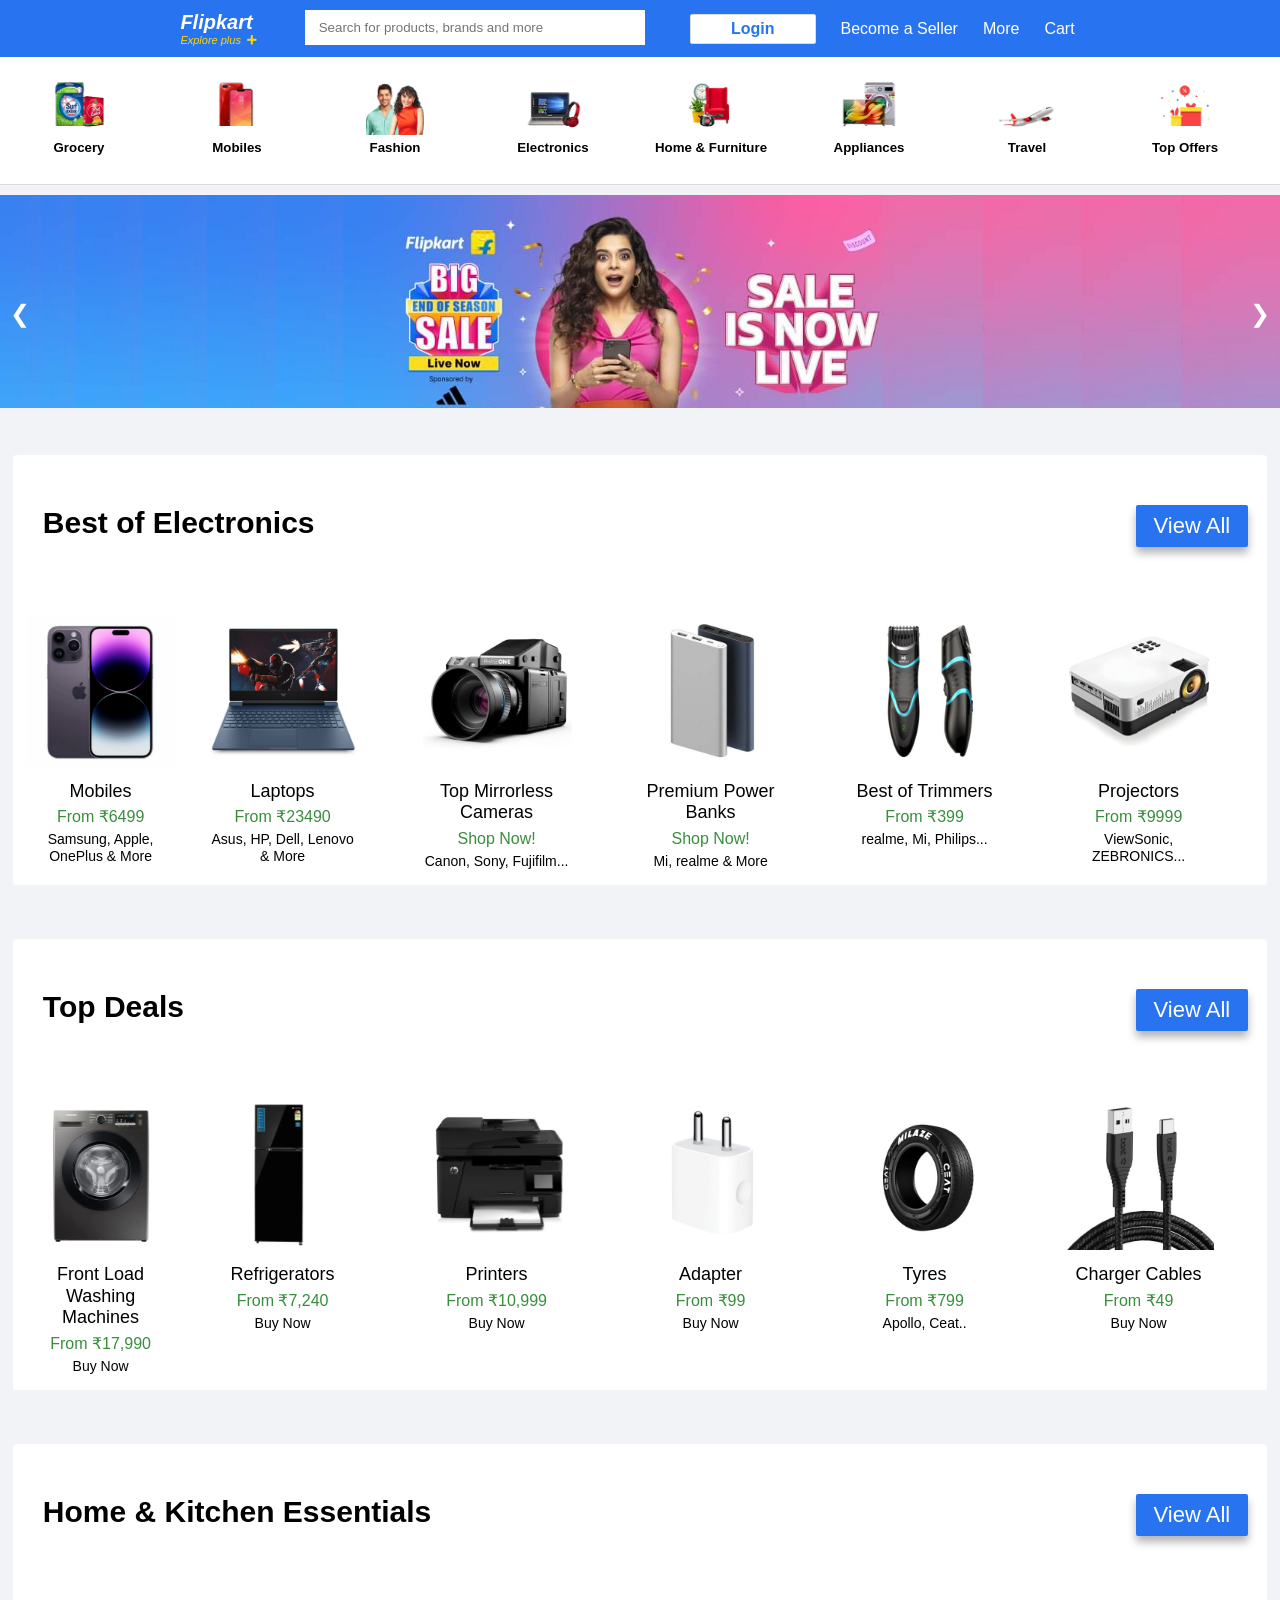
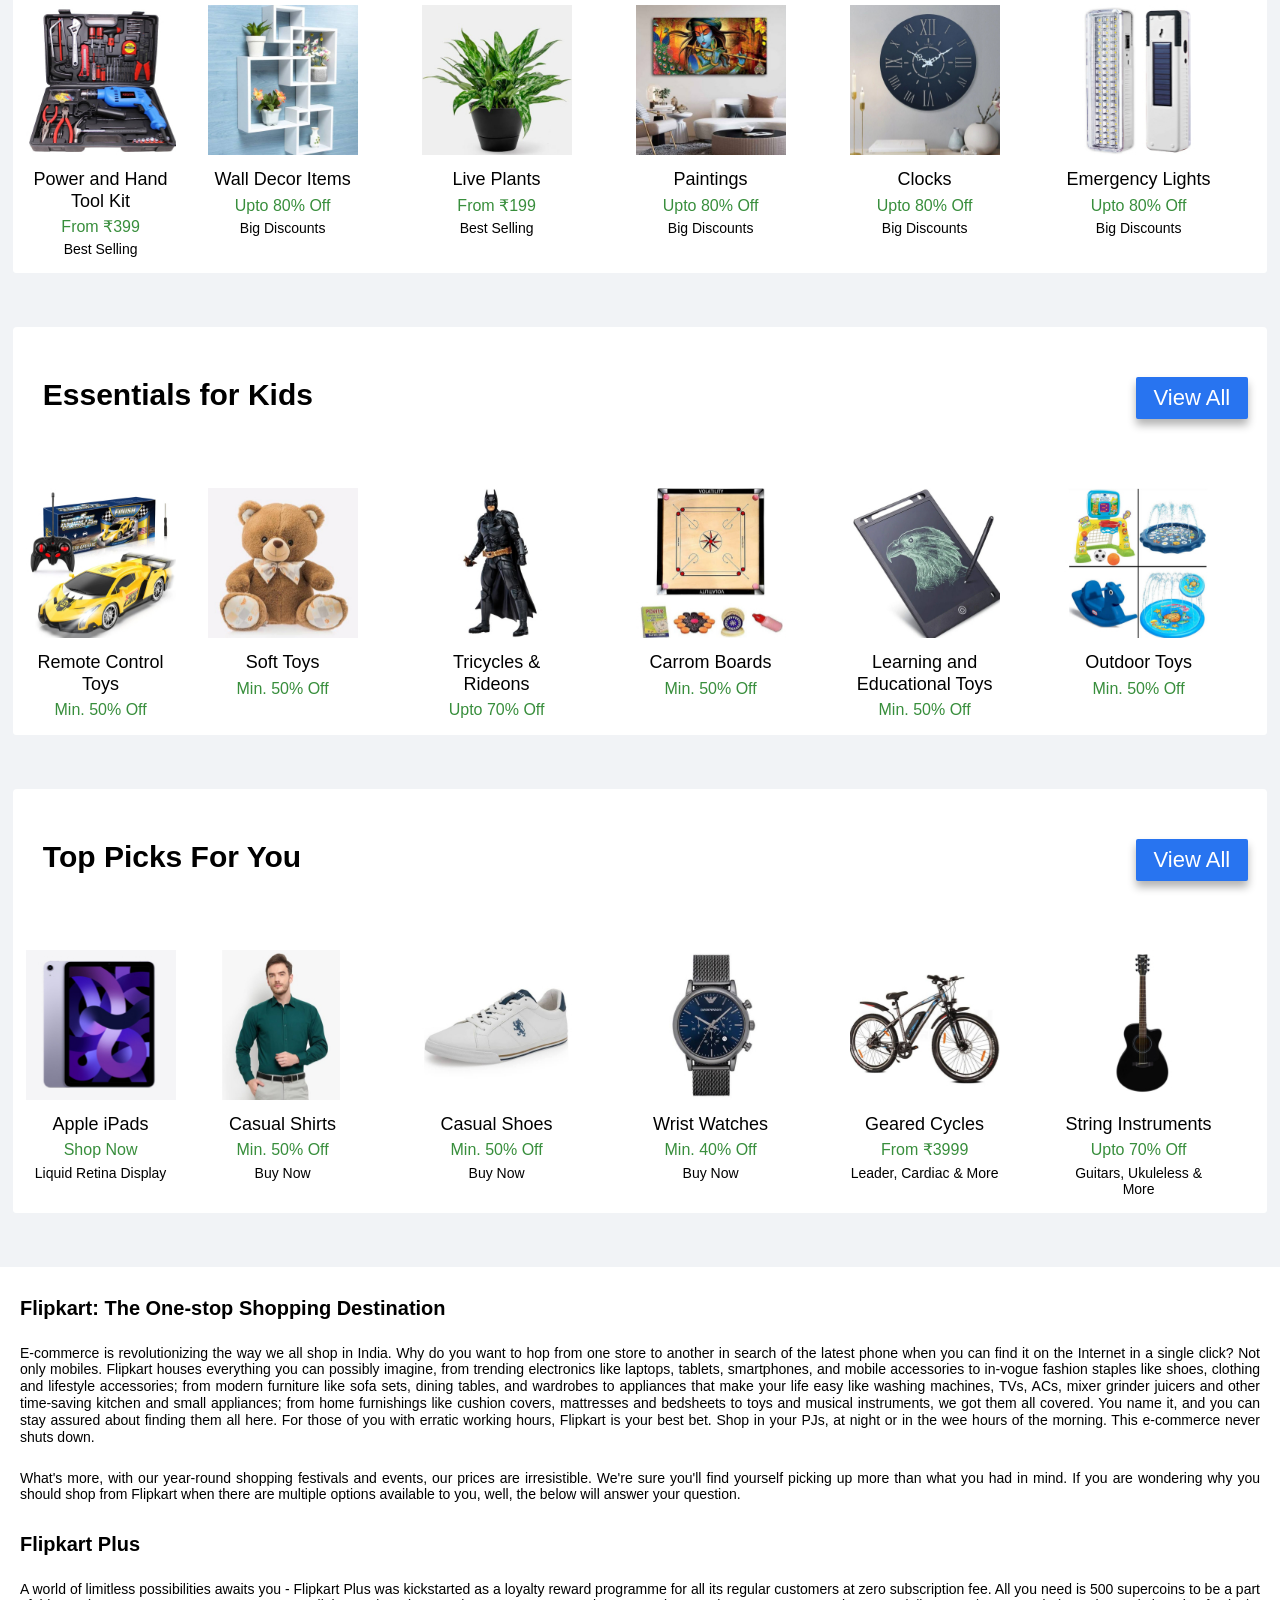
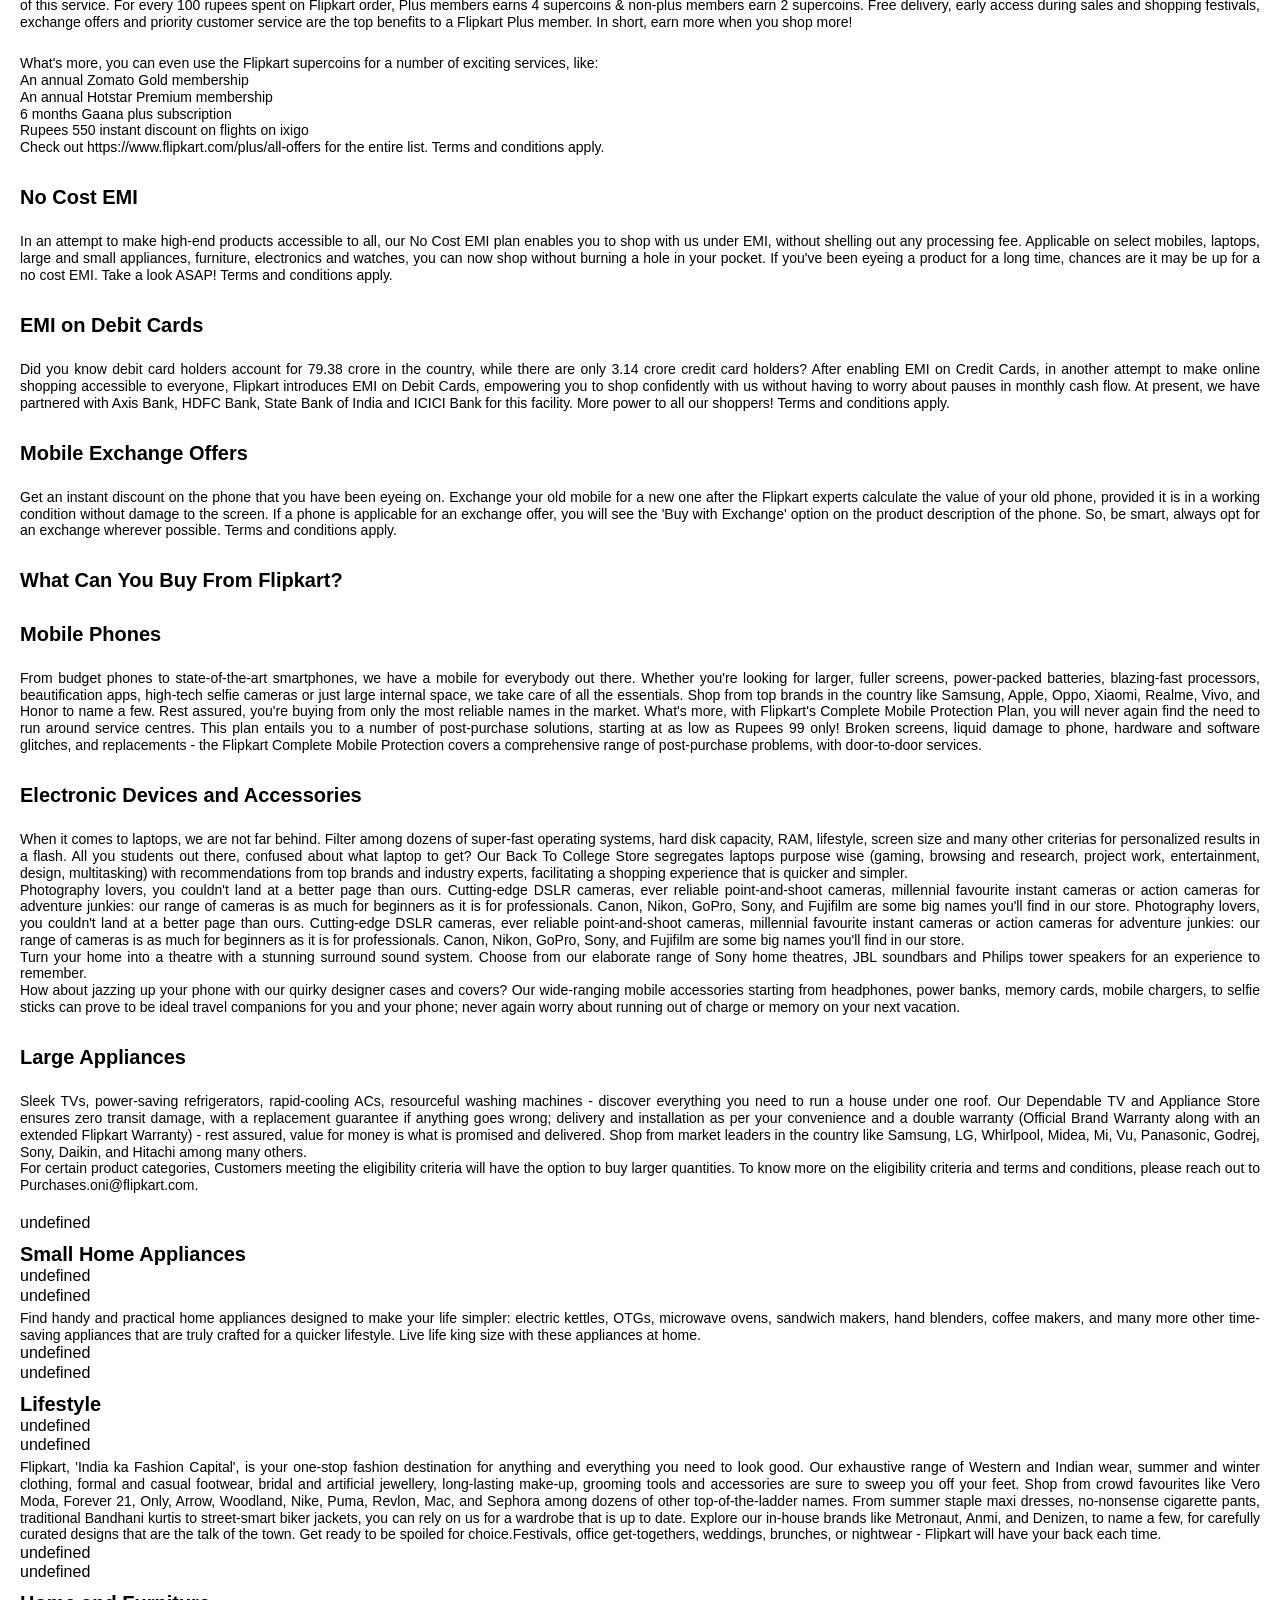
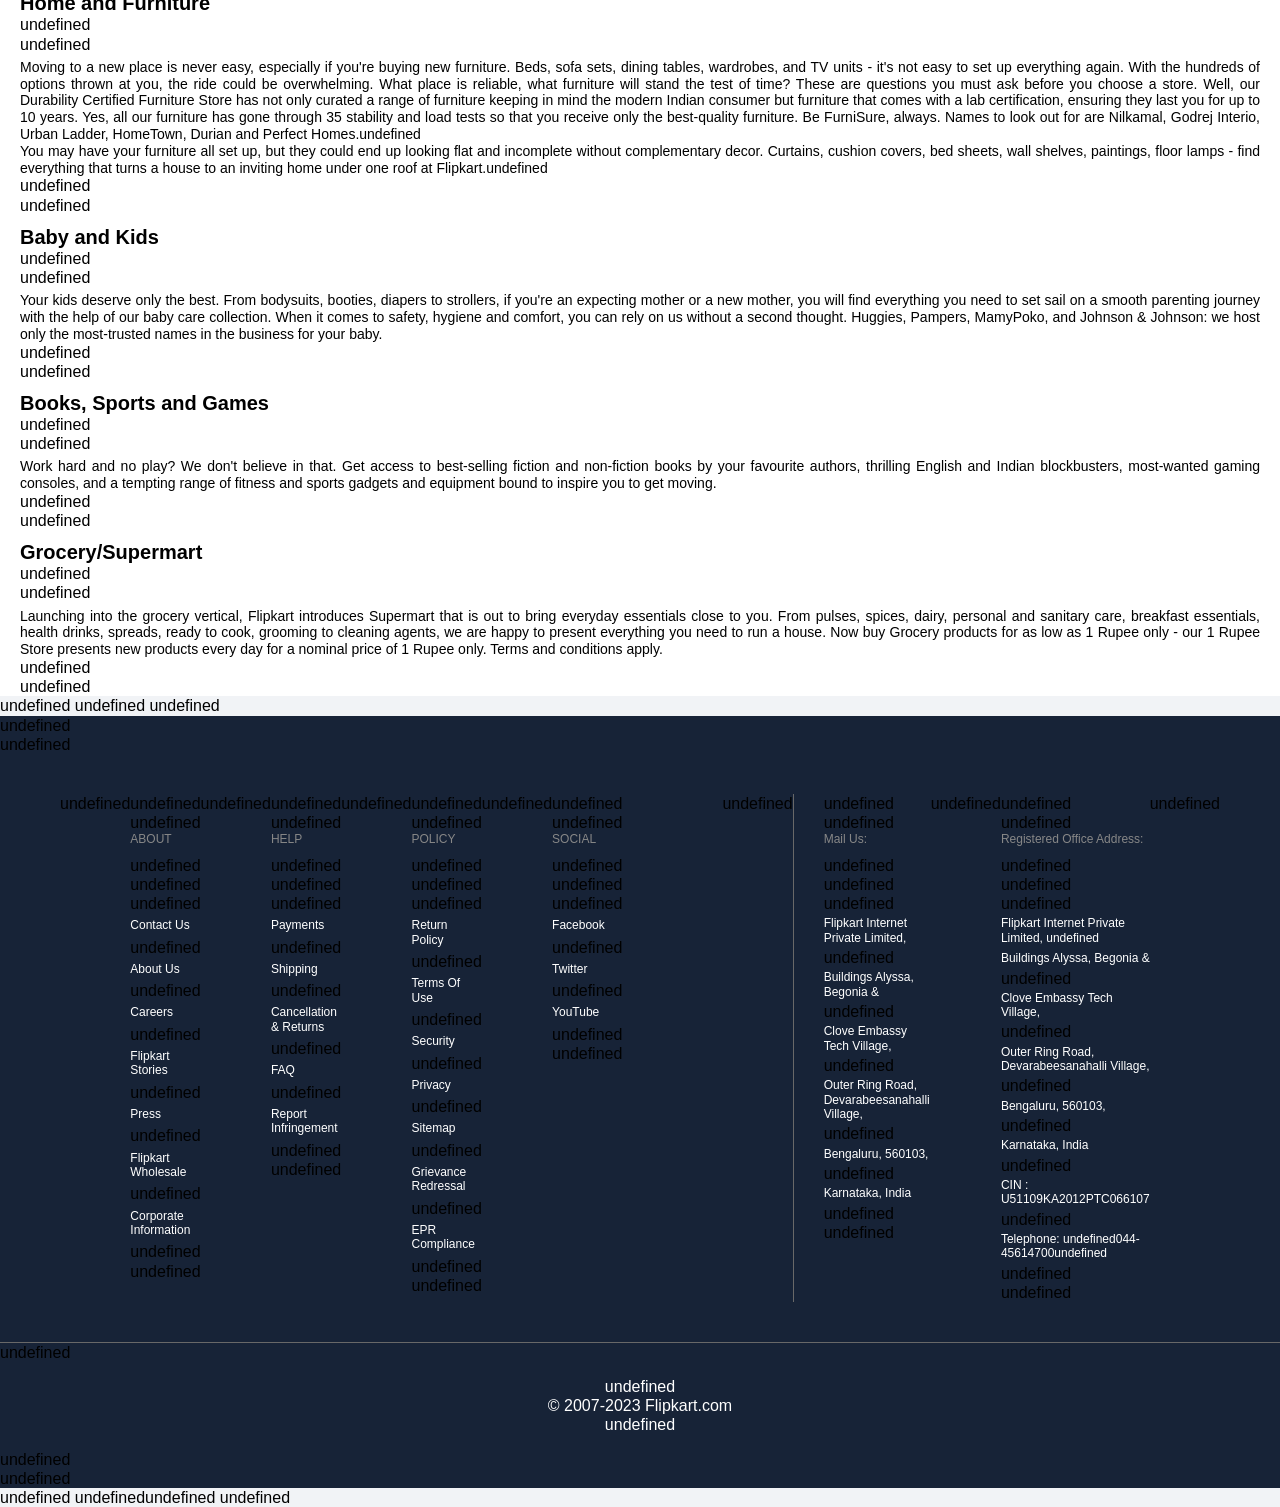
==== index.html @ 657eda55 "Initial commit" ====
<!DOCTYPE html>
<html>
  <head>
    <meta charset="utf-8">
    <meta http-equiv="X-UA-Compatible" content="IE=edge">
    <title>Flipkart</title>
    <meta name="description" content="Online Shopping Site for Mobiles, Electronics, Furniture, Grocery, Lifestyle, Books & More. Best Offers!">
    <meta name="viewport" content="width=device-width, initial-scale=1">
    <link rel="stylesheet" href="style.css">
    <link rel="icon" href="images/favicon.ico">
    <link rel="stylesheet" href="https://use.fontawesome.com/releases/v5.13.0/css/all.css" integrity="sha384-Bfad6CLCknfcloXFOyFnlgtENryhrpZCe29RTifKEixXQZ38WheV+i/6YWSzkz3V" crossorigin="anonymous" />
  </head>
  <body>
    <!-- Navbar -->
    <nav class="navbar">
      <div class="Header-left">
        <a href="index.html" class="flipkart">Flipkart</a>
        <div class="Header-left-p">
          <p>
            <a href="#" style="color: gold;">Explore plus</a>
            <i class="fas fa-plus" style="color: gold;"></i>
          </p>
        </div>
      </div>
      <div class="Header-center">
        <input class="search-box" type="text" placeholder=" Search for products, brands and more" aria-label="Search" id="productSearch" type="submit" onkeypress="searchProducts()">
      </div>
      <div class="Header-right">
        <button class="hamburger-menu"></button>
        <div class="menu-items">
          <button class="login">Login</button>
          <a href="#" class="menu-item">Become a Seller</a>
          <a href="#" class="menu-item">More</a>
          <p>
            <a href="#" class="menu-item">Cart</a>
            <i class="fa-solid fa-cart-shopping"></i>
          </p>
        </div>
      </div>
    </nav>
    <!-- End Navbar -->
    <!-- Start of category-section -->
    <section>
      <div class="category-row">
        <div class="category-col">
          <img src="images/grocery.webp" alt="Grocery">
          <h5>Grocery</h5>
        </div>
        <div class="category-col">
          <img src="images/mobiles.webp" alt="Mobiles">
          <h5>Mobiles</h5>
        </div>
        <div class="category-col">
          <img src="images/fashion.webp" alt="Fashion">
          <h5>Fashion</h5>
        </div>
        <div class=" category-col">
          <img src="images/electronics.webp" alt="Electronics">
          <h5>Electronics</h5>
        </div>
        <div class="category-col">
          <img src="images/home.webp" alt="Home & Furniture">
          <h5>Home & Furniture</h5>
        </div>
        <div class="category-col">
          <img src="images/appliances.webp" alt="Appliances">
          <h5>Appliances</h5>
        </div>
        <div class="category-col">
          <img src="images/travel.webp" alt="Travel">
          <h5>Travel</h5>
        </div>
        <div class="category-col">
          <img src="images/topoffers.webp" alt="Top Offers">
          <h5>Top Offers</h5>
        </div>
        <div class="category-col">
          <img src="images/beauty.webp" alt="Beauty,Toys & More">
          <h5>Beauty,Toys & More</h5>
        </div>
        <div class="category-col">
          <img src="images/twowheelers.webp" alt="Two Wheelers">
          <h5>Two Wheelers</h5>
        </div>
      </div>
    </section>
    <!-- End of category-section -->
    <!-- Start banner section -->
    <div class="carousel">
      <ul>
        <li>
          <img src="images/banner1.jpg" alt="Image 1">
        </li>
        <li>
          <img src="images/banner2.jpg" alt="Image 2">
        </li>
        <li>
          <img src="images/banner3.jpg" alt="Image 3">
        </li>
        <li>
          <img src="images/banner4.jpg" alt="Image 4">
        </li>
        <li>
          <img src="images/banner5.jpg" alt="Image 5">
        </li>
        <li>
          <img src="images/banner6.jpg" alt="Image 6">
        </li>
        <li>
          <img src="images/banner7.jpg" alt="Image 7">
        </li>
      </ul>
      <button class="carousel-btn left" onclick="slideCarousel(-1)">&#10094;</button>
      <button class="carousel-btn right" onclick="slideCarousel(1)">&#10095;</button>
    </div>
    <!-- End banner section -->
    <!-- Start of 1st Container section -->
    <div class="content">
      <div class="contenthead">
        <div class="contenthead"> Best of Electronics </div>
        <div class="viewallbtn">
          <button id="Best-of-Electronics" class="viewbtn">View All</button>
        </div>
      </div>
      <hr>
      <a href="Best-of-Electronics.html">
        <div class="offerrow">
          <div class="offerimg1">
            <img src="images/electronics1.jpg" alt="Mobiles">
            <div class="offerimg-subtxt1">Mobiles</div>
            <div class="offerimg-subtxt2">From ₹6499</div>
            <div class="offerimg-subtxt3">Samsung, Apple, OnePlus & More</div>
          </div>
          <div class="offerimg2">
            <img src="images/electronics2.jpg" alt="Laptops">
            <div class="offerimg-subtxt1">Laptops</div>
            <div class="offerimg-subtxt2">From ₹23490</div>
            <div class="offerimg-subtxt3">Asus, HP, Dell, Lenovo & More</div>
          </div>
          <div class="offerimg3">
            <img src="images/electronics3.jpg" alt="Cameras">
            <div class="offerimg-subtxt1">Top Mirrorless Cameras</div>
            <div class="offerimg-subtxt2">Shop Now!</div>
            <div class="offerimg-subtxt3">Canon, Sony, Fujifilm...</div>
          </div>
          <div class="offerimg4">
            <img src="images/electronics4.jpg" alt="Power Banks">
            <div class="offerimg-subtxt1">Premium Power Banks</div>
            <div class="offerimg-subtxt2">Shop Now!</div>
            <div class="offerimg-subtxt3">Mi, realme & More</div>
          </div>
          <div class="offerimg5">
            <img src="images/electronics5.jpg" alt="Trimmers">
            <div class="offerimg-subtxt1">Best of Trimmers</div>
            <div class="offerimg-subtxt2">From ₹399</div>
            <div class="offerimg-subtxt3">realme, Mi, Philips...</div>
          </div>
          <div class="offerimg6">
            <img src="images/electronics6.jpg" alt="Projectors">
            <div class="offerimg-subtxt1">Projectors</div>
            <div class="offerimg-subtxt2">From ₹9999</div>
            <div class="offerimg-subtxt3">ViewSonic, ZEBRONICS...</div>
          </div>
          <div class="offerimg7">
            <img src="images/electronics7.jpg" alt="Monitors">
            <div class="offerimg-subtxt1">Monitors</div>
            <div class="offerimg-subtxt2">From ₹8000</div>
            <div class="offerimg-subtxt3">Acer, ZEBRONICS, LAPCARE...</div>
          </div>
          <div class="offerimg8">
            <img src="images/electronics8.jpg" alt="Speakers">
            <div class="offerimg-subtxt1">Speakers</div>
            <div class="offerimg-subtxt2">From ₹300</div>
            <div class="offerimg-subtxt3">JBL, Aroma... </div>
          </div>
        </div>
      </a>
    </div>
    <!-- End of 1st Container section -->
    <!-- Start of 2nd Container section -->
    <div class="content">
      <div class="contenthead">
        <div class="contenthead"> Top Deals </div>
        <div class="viewallbtn">
          <button id="Top-Deals" class="viewbtn">View All</button>
        </div>
      </div>
      <hr>
      <a href="Top-Deals.html">
        <div class="offerrow">
          <div class="offerimg1">
            <img src="images/topdeals1.jpg" alt="Washing Machines">
            <div class="offerimg-subtxt1">Front Load Washing Machines</div>
            <div class="offerimg-subtxt2">From ₹17,990</div>
            <div class="offerimg-subtxt3">Buy Now</div>
          </div>
          <div class="offerimg2">
            <img src="images/topdeals2.jpg" alt="Refrigerators">
            <div class="offerimg-subtxt1">Refrigerators</div>
            <div class="offerimg-subtxt2">From ₹7,240</div>
            <div class="offerimg-subtxt3">Buy Now</div>
          </div>
          <div class="offerimg3">
            <img src="images/topdeals3.jpg" alt="Printers">
            <div class="offerimg-subtxt1">Printers</div>
            <div class="offerimg-subtxt2">From ₹10,999</div>
            <div class="offerimg-subtxt3">Buy Now</div>
          </div>
          <div class="offerimg4">
            <img src="images/topdeals4.jpg" alt="Adapter">
            <div class="offerimg-subtxt1">Adapter</div>
            <div class="offerimg-subtxt2">From ₹99</div>
            <div class="offerimg-subtxt3">Buy Now</div>
          </div>
          <div class="offerimg5">
            <img src="images/topdeals5.jpg" alt="Tyres">
            <div class="offerimg-subtxt1">Tyres</div>
            <div class="offerimg-subtxt2">From ₹799</div>
            <div class="offerimg-subtxt3">Apollo, Ceat..</div>
          </div>
          <div class="offerimg6">
            <img src="images/topdeals6.jpg" alt="Charger Cables">
            <div class="offerimg-subtxt1">Charger Cables</div>
            <div class="offerimg-subtxt2">From ₹49</div>
            <div class="offerimg-subtxt3">Buy Now</div>
          </div>
          <div class="offerimg7">
            <img src="images/topdeals7.jpg" alt="Instax Cameras">
            <div class="offerimg-subtxt1">Instax Cameras</div>
            <div class="offerimg-subtxt2">From ₹3,999</div>
            <div class="offerimg-subtxt3">Capture your unique moments</div>
          </div>
          <div class="offerimg8">
            <img src="images/topdeals8.jpg" alt="Fitness Kits">
            <div class="offerimg-subtxt1">Fitness Kits</div>
            <div class="offerimg-subtxt2">Min. 50% Off</div>
            <div class="offerimg-subtxt3">Grab Now</div>
          </div>
        </div>
      </a>
    </div>
    <!-- End of 2nd Container section -->
    <!-- Start of 3rd Container section -->
    <div class="content">
      <div class="contenthead">
        <div class="contenthead"> Home & Kitchen Essentials </div>
        <div class="viewallbtn">
          <button id="Home-Essentials" class="viewbtn">View All</button>
        </div>
      </div>
      <hr>
      <a href="Home-Essentials.html">
        <div class="offerrow">
          <div class="offerimg1">
            <img src="images/home1.jpg" alt="Power and Hand Tool Kit">
            <div class="offerimg-subtxt1">Power and Hand Tool Kit</div>
            <div class="offerimg-subtxt2">From ₹399</div>
            <div class="offerimg-subtxt3">Best Selling</div>
          </div>
          <div class="offerimg2">
            <img src="images/home2.jpg" alt="Wall Decor Items">
            <div class="offerimg-subtxt1">Wall Decor Items</div>
            <div class="offerimg-subtxt2">Upto 80% Off</div>
            <div class="offerimg-subtxt3">Big Discounts</div>
          </div>
          <div class="offerimg3">
            <img src="images/home3.jpg" alt="Live Plants">
            <div class="offerimg-subtxt1">Live Plants</div>
            <div class="offerimg-subtxt2">From ₹199</div>
            <div class="offerimg-subtxt3">Best Selling</div>
          </div>
          <div class="offerimg4">
            <img src="images/home4.jpg" alt="Paintings">
            <div class="offerimg-subtxt1">Paintings</div>
            <div class="offerimg-subtxt2">Upto 80% Off</div>
            <div class="offerimg-subtxt3">Big Discounts</div>
          </div>
          <div class="offerimg5">
            <img src="images/home5.jpg" alt="Clocks">
            <div class="offerimg-subtxt1">Clocks</div>
            <div class="offerimg-subtxt2">Upto 80% Off</div>
            <div class="offerimg-subtxt3">Big Discounts</div>
          </div>
          <div class="offerimg6">
            <img src="images/home6.jpg" alt="Emergency Lights">
            <div class="offerimg-subtxt1">Emergency Lights</div>
            <div class="offerimg-subtxt2">Upto 80% Off</div>
            <div class="offerimg-subtxt3">Big Discounts</div>
          </div>
          <div class="offerimg7">
            <img src="images/home7.jpg" alt="Gardening Tools">
            <div class="offerimg-subtxt1">Gardening Tools</div>
            <div class="offerimg-subtxt2">Under ₹99</div>
            <div class="offerimg-subtxt3">Best Selling</div>
          </div>
          <div class="offerimg8">
            <img src="images/home8.jpg" alt="Appliances Cover">
            <div class="offerimg-subtxt1">Appliances Cover</div>
            <div class="offerimg-subtxt2">From ₹59</div>
            <div class="offerimg-subtxt3">Best Selling Range</div>
          </div>
        </div>
      </a>
    </div>
    <!-- End of 3rd Container section -->
    <!-- Start of 4rd Container section -->
    <div class="content">
      <div class="contenthead">
        <div class="contenthead"> Essentials for Kids </div>
        <div class="viewallbtn">
          <button id="Essentials-for-Kids" class="viewbtn">View All</button>
        </div>
      </div>
      <hr>
      <a href="Essentials-for-Kids.html">
        <div class="offerrow">
          <div class="offerimg1">
            <img src="images/kids1.jpg" alt="Remote Control Toys">
            <div class="offerimg-subtxt1">Remote Control Toys</div>
            <div class="offerimg-subtxt2">Min. 50% Off</div>
          </div>
          <div class="offerimg2">
            <img src="images/kids2.jpg" alt="Soft Toys">
            <div class="offerimg-subtxt1">Soft Toys</div>
            <div class="offerimg-subtxt2">Min. 50% Off</div>
          </div>
          <div class="offerimg3">
            <img src="images/kids3.jpg" alt="Tricycles & Rideons">
            <div class="offerimg-subtxt1">Tricycles & Rideons </div>
            <div class="offerimg-subtxt2">Upto 70% Off</div>
          </div>
          <div class="offerimg4">
            <img src="images/kids4.jpg" alt="Carrom Boards">
            <div class="offerimg-subtxt1">Carrom Boards</div>
            <div class="offerimg-subtxt2">Min. 50% Off</div>
          </div>
          <div class="offerimg5">
            <img src="images/kids5.jpg" alt="Learning and Educational Toys">
            <div class="offerimg-subtxt1">Learning and Educational Toys</div>
            <div class="offerimg-subtxt2">Min. 50% Off</div>
          </div>
          <div class="offerimg6">
            <img src="images/kids6.jpg" alt="Outdoor Toys">
            <div class="offerimg-subtxt1">Outdoor Toys</div>
            <div class="offerimg-subtxt2">Min. 50% Off</div>
          </div>
          <div class="offerimg7">
            <img src="images/kids7.jpg" alt="Lunch Boxes">
            <div class="offerimg-subtxt1">Lunch Boxes</div>
            <div class="offerimg-subtxt2">Min. 50% Off</div>
          </div>
          <div class="offerimg8">
            <img src="images/kids8.jpg" alt="Stationary items">
            <div class="offerimg-subtxt1">Stationary items</div>
            <div class="offerimg-subtxt2">Min. 40% Off</div>
          </div>
        </div>
      </a>
    </div>
    <!-- End of 4rd Container section -->
    <!-- Start of 5th Container section -->
    <div class="content">
      <div class="contenthead">
        <div class="contenthead"> Top Picks For You </div>
        <div class="viewallbtn">
          <button id="Top-Picks" class="viewbtn">View All</button>
        </div>
      </div>
      <hr>
      <a href="Top-Picks.html">
        <div class="offerrow">
          <div class="offerimg1">
            <img src="images/toppicks1.jpg" alt="Apple iPads">
            <div class="offerimg-subtxt1">Apple iPads</div>
            <div class="offerimg-subtxt2">Shop Now</div>
            <div class="offerimg-subtxt3">Liquid Retina Display</div>
          </div>
          <div class="offerimg2">
            <img src="images/toppicks2.jpg" alt="Casual Shirts">
            <div class="offerimg-subtxt1">Casual Shirts</div>
            <div class="offerimg-subtxt2">Min. 50% Off</div>
            <div class="offerimg-subtxt3">Buy Now</div>
          </div>
          <div class="offerimg3">
            <img src="images/toppicks3.jpg" alt="Casual Shoes">
            <div class="offerimg-subtxt1">Casual Shoes</div>
            <div class="offerimg-subtxt2">Min. 50% Off</div>
            <div class="offerimg-subtxt3">Buy Now</div>
          </div>
          <div class="offerimg4">
            <img src="images/toppicks4.jpg" alt="Wrist Watches">
            <div class="offerimg-subtxt1">Wrist Watches</div>
            <div class="offerimg-subtxt2">Min. 40% Off</div>
            <div class="offerimg-subtxt3">Buy Now</div>
          </div>
          <div class="offerimg5">
            <img src="images/toppicks5.jpg" alt="Geared Cycles">
            <div class="offerimg-subtxt1">Geared Cycles</div>
            <div class="offerimg-subtxt2">From ₹3999</div>
            <div class="offerimg-subtxt3">Leader, Cardiac & More</div>
          </div>
          <div class="offerimg6">
            <img src="images/toppicks6.jpg" alt="String Instruments">
            <div class="offerimg-subtxt1">String Instruments</div>
            <div class="offerimg-subtxt2">Upto 70% Off</div>
            <div class="offerimg-subtxt3">Guitars, Ukuleless & More</div>
          </div>
          <div class="offerimg7">
            <img src="images/toppicks7.jpg" alt="Artificial Jewellery">
            <div class="offerimg-subtxt1">Artificial Jewellery</div>
            <div class="offerimg-subtxt2">Min. 70% Off</div>
            <div class="offerimg-subtxt3">Buy Now</div>
          </div>
          <div class="offerimg8">
            <img src="images/toppicks8.jpg" alt="Perfumes">
            <div class="offerimg-subtxt1">Perfumes</div>
            <div class="offerimg-subtxt2">Upto 40% Off</div>
            <div class="offerimg-subtxt3">Fog, Denver...</div>
          </div>
        </div>
      </a>
    </div>
    <!-- End of 5th Container section -->
    <!-- Start of Description Section-->
    <div class="description">
      <br>
      <div class="description-subtxt1">Flipkart: The One-stop Shopping Destination</div>
      <br>
      <div class="description-subtxt2">E-commerce is revolutionizing the way we all shop in India. Why do you want to hop from one store to another in search of the latest phone when you can find it on the Internet in a single click? Not only mobiles. Flipkart houses everything you can possibly imagine, from trending electronics like laptops, tablets, smartphones, and mobile accessories to in-vogue fashion staples like shoes, clothing and lifestyle accessories; from modern furniture like sofa sets, dining tables, and wardrobes to appliances that make your life easy like washing machines, TVs, ACs, mixer grinder juicers and other time-saving kitchen and small appliances; from home furnishings like cushion covers, mattresses and bedsheets to toys and musical instruments, we got them all covered. You name it, and you can stay assured about finding them all here. For those of you with erratic working hours, Flipkart is your best bet. Shop in your PJs, at night or in the wee hours of the morning. This e-commerce never shuts down.</div>
      <br>
      <div class="description-subtxt2">What's more, with our year-round shopping festivals and events, our prices are irresistible. We're sure you'll find yourself picking up more than what you had in mind. If you are wondering why you should shop from Flipkart when there are multiple options available to you, well, the below will answer your question.</div>
      <br>
      <div class="description-subtxt1">Flipkart Plus</div>
      <br>
      <div class="description-subtxt2">A world of limitless possibilities awaits you - Flipkart Plus was kickstarted as a loyalty reward programme for all its regular customers at zero subscription fee. All you need is 500 supercoins to be a part of this service. For every 100 rupees spent on Flipkart order, Plus members earns 4 supercoins & non-plus members earn 2 supercoins. Free delivery, early access during sales and shopping festivals, exchange offers and priority customer service are the top benefits to a Flipkart Plus member. In short, earn more when you shop more!</div>
      <br>
      <div class="description-subtxt2">What's more, you can even use the Flipkart supercoins for a number of exciting services, like: <br> An annual Zomato Gold membership <br> An annual Hotstar Premium membership <br> 6 months Gaana plus subscription <br> Rupees 550 instant discount on flights on ixigo <br> Check out https://www.flipkart.com/plus/all-offers for the entire list. Terms and conditions apply. </div>
      <br>
      <div class="description-subtxt1">No Cost EMI</div>
      <br>
      <div class="description-subtxt2">In an attempt to make high-end products accessible to all, our No Cost EMI plan enables you to shop with us under EMI, without shelling out any processing fee. Applicable on select mobiles, laptops, large and small appliances, furniture, electronics and watches, you can now shop without burning a hole in your pocket. If you've been eyeing a product for a long time, chances are it may be up for a no cost EMI. Take a look ASAP! Terms and conditions apply.</div>
      <br>
      <div class="description-subtxt1">EMI on Debit Cards</div>
      <br>
      <div class="description-subtxt2">Did you know debit card holders account for 79.38 crore in the country, while there are only 3.14 crore credit card holders? After enabling EMI on Credit Cards, in another attempt to make online shopping accessible to everyone, Flipkart introduces EMI on Debit Cards, empowering you to shop confidently with us without having to worry about pauses in monthly cash flow. At present, we have partnered with Axis Bank, HDFC Bank, State Bank of India and ICICI Bank for this facility. More power to all our shoppers! Terms and conditions apply.</div>
      <br>
      <div class="description-subtxt1">Mobile Exchange Offers</div>
      <br>
      <div class="description-subtxt2">Get an instant discount on the phone that you have been eyeing on. Exchange your old mobile for a new one after the Flipkart experts calculate the value of your old phone, provided it is in a working condition without damage to the screen. If a phone is applicable for an exchange offer, you will see the 'Buy with Exchange' option on the product description of the phone. So, be smart, always opt for an exchange wherever possible. Terms and conditions apply.</div>
      <br>
      <div class="description-subtxt1">What Can You Buy From Flipkart?</div>
      <br>
      <div class="description-subtxt1">Mobile Phones</div>
      <br>
      <div class="description-subtxt2">From budget phones to state-of-the-art smartphones, we have a mobile for everybody out there. Whether you're looking for larger, fuller screens, power-packed batteries, blazing-fast processors, beautification apps, high-tech selfie cameras or just large internal space, we take care of all the essentials. Shop from top brands in the country like Samsung, Apple, Oppo, Xiaomi, Realme, Vivo, and Honor to name a few. Rest assured, you're buying from only the most reliable names in the market. What's more, with Flipkart's Complete Mobile Protection Plan, you will never again find the need to run around service centres. This plan entails you to a number of post-purchase solutions, starting at as low as Rupees 99 only! Broken screens, liquid damage to phone, hardware and software glitches, and replacements - the Flipkart Complete Mobile Protection covers a comprehensive range of post-purchase problems, with door-to-door services.</div>
      <br>
      <div class="description-subtxt1">Electronic Devices and Accessories</div>
      <br>
      <div class="description-subtxt2">When it comes to laptops, we are not far behind. Filter among dozens of super-fast operating systems, hard disk capacity, RAM, lifestyle, screen size and many other criterias for personalized results in a flash. All you students out there, confused about what laptop to get? Our Back To College Store segregates laptops purpose wise (gaming, browsing and research, project work, entertainment, design, multitasking) with recommendations from top brands and industry experts, facilitating a shopping experience that is quicker and simpler. <br> Photography lovers, you couldn't land at a better page than ours. Cutting-edge DSLR cameras, ever reliable point-and-shoot cameras, millennial favourite instant cameras or action cameras for adventure junkies: our range of cameras is as much for beginners as it is for professionals. Canon, Nikon, GoPro, Sony, and Fujifilm are some big names you'll find in our store. Photography lovers, you couldn't land at a better page than ours. Cutting-edge DSLR cameras, ever reliable point-and-shoot cameras, millennial favourite instant cameras or action cameras for adventure junkies: our range of cameras is as much for beginners as it is for professionals. Canon, Nikon, GoPro, Sony, and Fujifilm are some big names you'll find in our store. <br> Turn your home into a theatre with a stunning surround sound system. Choose from our elaborate range of Sony home theatres, JBL soundbars and Philips tower speakers for an experience to remember. <br> How about jazzing up your phone with our quirky designer cases and covers? Our wide-ranging mobile accessories starting from headphones, power banks, memory cards, mobile chargers, to selfie sticks can prove to be ideal travel companions for you and your phone; never again worry about running out of charge or memory on your next vacation. </div>
      <br>
      <div class="description-subtxt1">Large Appliances</div>
      <br>
      <div class="description-subtxt2">Sleek TVs, power-saving refrigerators, rapid-cooling ACs, resourceful washing machines - discover everything you need to run a house under one roof. Our Dependable TV and Appliance Store ensures zero transit damage, with a replacement guarantee if anything goes wrong; delivery and installation as per your convenience and a double warranty (Official Brand Warranty along with an extended Flipkart Warranty) - rest assured, value for money is what is promised and delivered. Shop from market leaders in the country like Samsung, LG, Whirlpool, Midea, Mi, Vu, Panasonic, Godrej, Sony, Daikin, and Hitachi among many others. <br> For certain product categories, Customers meeting the eligibility criteria will have the option to buy larger quantities. To know more on the eligibility criteria and terms and conditions, please reach out to Purchases.oni@flipkart.com. </div>
      <br>undefined<div class="description-subtxt1">Small Home Appliances</div>undefined<br>undefined<div class="description-subtxt2">Find handy and practical home appliances designed to make your life simpler: electric kettles, OTGs, microwave ovens, sandwich makers, hand blenders, coffee makers, and many more other time-saving appliances that are truly crafted for a quicker lifestyle. Live life king size with these appliances at home.</div>undefined<br>undefined<div class="description-subtxt1">Lifestyle</div>undefined<br>undefined<div class="description-subtxt2">Flipkart, 'India ka Fashion Capital', is your one-stop fashion destination for anything and everything you need to look good. Our exhaustive range of Western and Indian wear, summer and winter clothing, formal and casual footwear, bridal and artificial jewellery, long-lasting make-up, grooming tools and accessories are sure to sweep you off your feet. Shop from crowd favourites like Vero Moda, Forever 21, Only, Arrow, Woodland, Nike, Puma, Revlon, Mac, and Sephora among dozens of other top-of-the-ladder names. From summer staple maxi dresses, no-nonsense cigarette pants, traditional Bandhani kurtis to street-smart biker jackets, you can rely on us for a wardrobe that is up to date. Explore our in-house brands like Metronaut, Anmi, and Denizen, to name a few, for carefully curated designs that are the talk of the town. Get ready to be spoiled for choice.Festivals, office get-togethers, weddings, brunches, or nightwear - Flipkart will have your back each time.</div>undefined<br>undefined<div class="description-subtxt1">Home and Furniture</div>undefined<br>undefined<div class="description-subtxt2">Moving to a new place is never easy, especially if you're buying new furniture. Beds, sofa sets, dining tables, wardrobes, and TV units - it's not easy to set up everything again. With the hundreds of options thrown at you, the ride could be overwhelming. What place is reliable, what furniture will stand the test of time? These are questions you must ask before you choose a store. Well, our Durability Certified Furniture Store has not only curated a range of furniture keeping in mind the modern Indian consumer but furniture that comes with a lab certification, ensuring they last you for up to 10 years. Yes, all our furniture has gone through 35 stability and load tests so that you receive only the best-quality furniture. Be FurniSure, always. Names to look out for are Nilkamal, Godrej Interio, Urban Ladder, HomeTown, Durian and Perfect Homes.undefined<br> You may have your furniture all set up, but they could end up looking flat and incomplete without complementary decor. Curtains, cushion covers, bed sheets, wall shelves, paintings, floor lamps - find everything that turns a house to an inviting home under one roof at Flipkart.undefined</div>undefined<br>undefined<div class="description-subtxt1">Baby and Kids</div>undefined<br>undefined<div class="description-subtxt2">Your kids deserve only the best. From bodysuits, booties, diapers to strollers, if you're an expecting mother or a new mother, you will find everything you need to set sail on a smooth parenting journey with the help of our baby care collection. When it comes to safety, hygiene and comfort, you can rely on us without a second thought. Huggies, Pampers, MamyPoko, and Johnson & Johnson: we host only the most-trusted names in the business for your baby.</div>undefined<br>undefined<div class="description-subtxt1">Books, Sports and Games</div>undefined<br>undefined<div class="description-subtxt2">Work hard and no play? We don't believe in that. Get access to best-selling fiction and non-fiction books by your favourite authors, thrilling English and Indian blockbusters, most-wanted gaming consoles, and a tempting range of fitness and sports gadgets and equipment bound to inspire you to get moving.</div>undefined<br>undefined<div class="description-subtxt1">Grocery/Supermart</div>undefined<br>undefined<div class="description-subtxt2">Launching into the grocery vertical, Flipkart introduces Supermart that is out to bring everyday essentials close to you. From pulses, spices, dairy, personal and sanitary care, breakfast essentials, health drinks, spreads, ready to cook, grooming to cleaning agents, we are happy to present everything you need to run a house. Now buy Grocery products for as low as 1 Rupee only - our 1 Rupee Store presents new products every day for a nominal price of 1 Rupee only. Terms and conditions apply.</div>undefined<br>undefined
    </div>undefined
    <!-- End of Description Section-->undefined
    <!-- Start of Footer -->undefined<footer>undefined<div class="footer">undefined<div class="F-row-1">undefined<div class="F-column-1">undefined<div class="F-heading">undefined<p>ABOUT</p>undefined</div>undefined<div class="F-list">undefined<a href="#">Contact Us</a>undefined<a href="#">About Us</a>undefined<a href="#">Careers</a>undefined<a href="#">Flipkart Stories</a>undefined<a href="#">Press</a>undefined<a href="#">Flipkart Wholesale</a>undefined<a href="#">Corporate Information</a>undefined</div>undefined</div>undefined<div class="F-column-2">undefined<div class="F-heading">undefined<p>HELP</p>undefined</div>undefined<div class="F-list">undefined<a href="#">Payments</a>undefined<a href="#">Shipping</a>undefined<a href="#">Cancellation & Returns</a>undefined<a href="#">FAQ</a>undefined<a href="#">Report Infringement</a>undefined</div>undefined</div>undefined<div class="F-column-3">undefined<div class="F-heading">undefined<p>POLICY</p>undefined</div>undefined<div class="F-list">undefined<a href="#">Return Policy</a>undefined<a href="#">Terms Of Use</a>undefined<a href="#">Security</a>undefined<a href="#">Privacy</a>undefined<a href="#">Sitemap</a>undefined<a href="#">Grievance Redressal</a>undefined<a href="#">EPR Compliance</a>undefined</div>undefined</div>undefined<div class="F-column-4">undefined<div class="F-heading">undefined<p>SOCIAL</p>undefined</div>undefined<div class="F-list">undefined<a href="#">Facebook</a>undefined<a href="#">Twitter</a>undefined<a href="#">YouTube</a>undefined</div>undefined</div>undefined<div class="F-column-5">undefined<div class="F-heading">undefined<p>Mail Us:</p>undefined</div>undefined<div class="F-list">undefined<p>Flipkart Internet Private Limited,</p>undefined<p>Buildings Alyssa, Begonia &</p>undefined<p>Clove Embassy Tech Village,</p>undefined<p>Outer Ring Road, Devarabeesanahalli Village,</p>undefined<p>Bengaluru, 560103,</p>undefined<p>Karnataka, India</p>undefined</div>undefined</div>undefined<div class="F-column-6">undefined<div class="F-heading">undefined<p>Registered Office Address:</p>undefined</div>undefined<div class="F-list-address">undefined<p>Flipkart Internet Private Limited, undefined
              <p>Buildings Alyssa, Begonia &</p>undefined<p>Clove Embassy Tech Village,</p>undefined<p>Outer Ring Road, Devarabeesanahalli Village,</p>undefined<p>Bengaluru, 560103,</p>undefined<p>Karnataka, India</p>undefined<p>CIN : U51109KA2012PTC066107</p>undefined<p> Telephone: undefined<a href="tel: 044-45614700">044-45614700</a>undefined</p>undefined
            </div>undefined</div>undefined</div>undefined<div class="Footer-Flipkart">undefined<p>© 2007-2023 Flipkart.com</p>undefined</div>undefined</div>undefined</footer>undefined
    <!-- End of Footer -->undefined<script src="script.js"></script>undefined
  </body>undefined
</html>
---- style.css ----
@import url("https://fonts.googleapis.com/css2?family=Lato:wght@100;300&display=swap");
@import url("https://fonts.googleapis.com/css2?family=Lato:wght@100;300&family=Ubuntu&display=swap");

:root {
  --main-bg-color: #2874f0;
}

* {
  padding: 0;
  margin: 0;
}

* {
  box-sizing: border-box;
  border: 0;
  font-family: Arial, sans-serif;
}

body {
  background-color: #f1f3f6;
  line-height: 1.2;
}

/* Start Header Section */
.nav {
  display: none;
}

nav a {
  text-decoration: none;
  color: inherit;
  border: none;
  outline: none;
}

nav {
  background-color: #2874f0;
  display: flex;
  justify-content: center;
  padding-top: 10px;
  padding-bottom: 10px;
}

.flipkart {
  color: #fff;
  font-style: italic;
  font-weight: bold;
  font-size: 20px;
}

.Header-right {
  padding-top: 4px;
}

.Header-right .fas,
.Header-right {
  color: #fff;
  font-size: 16px;
}

.Header-left p {
  color: #fff;
  font-style: italic;
  font-size: 11px;
}

.Header-left p a,
.Header-left {
  padding-right: 3px;
}

.Header-center {
  padding-right: 20px;
  padding-left: 20px;
  margin-left: 25px;
  margin-right: 25px;
}

.header-center .fas {
  color: #fff;
}

.search-box {
  padding-top: 10px;
  padding-bottom: 10px;
  outline: none;
  width: 340px;
}

input {
  width: 100%;
  padding-left: 10px;
}

.login {
  color: #2874f0;
  font-weight: bold;
  background-color: #fff;
  cursor: pointer;
  border-radius: 2px;
  padding: 5px 40px;
  margin-right: 25px;
  font-size: 16px;
  border: 1px solid #dbdbdb;
}

.menu-bar {
  display: flex;
  align-items: center;
}

.hamburger-menu {
  display: none;
  flex-direction: column;
  justify-content: space-between;
  height: 20px;
  cursor: pointer;
}

.hamburger-menu .bar {
  width: 20px;
  height: 2px;
  background-color: #fff;
}

.menu-items {
  display: flex;
  align-items: center;
  font-weight: 500;
}

.menu-item {
  margin-right: 25px;
}

.dropdown-menu {
  display: none;
  position: absolute;
  top: 100%;
  background-color: #fff;
  padding: 10px;
  z-index: 1;
}

.dropdown-toggle {
  cursor: pointer;
}

.dropdown-item {
  display: block;
  margin-bottom: 10px;
}
/* End Header Section */

/* Start of category-section */
section {
  padding-top: 10px;
  background-color: white;
  border-bottom: 1px solid rgb(221, 220, 220);
  overflow-x: auto;
  white-space: nowrap;
}

.category-row {
  display: flex;
  justify-content: flex-start;
  text-align: center;
}

.category-row img {
  max-height: 60%;
  max-width: 60%;
}

.category-col {
  padding: 10px 15px;
  flex: 0 0 auto;
}
/* End of category-section */

/* Start of banner section */
.carousel {
  width: 100%;
  overflow: hidden;
  position: relative;
  padding-top: 10px;
  padding-bottom: 30px;
}

.carousel ul {
  list-style: none;
  width: 100%;
  margin: 0;
  padding: 0;
  display: flex;
  transition: transform 0.5s ease;
}

.carousel li {
  flex: 0 0 100%;
  width: 100%;
}

.carousel img {
  width: 100%;
  height: auto;
}

.carousel-btn {
  position: absolute;
  top: 50%;
  transform: translateY(-50%);
  font-size: 24px;
  cursor: pointer;
  background: transparent;
  border: none;
  outline: none;
  color: #ffffff;
}

.carousel-btn.left {
  left: 10px;
}

.carousel-btn.right {
  right: 10px;
}
/* End of banner section */

/* Start of Container section */
.content {
  background-color: white;
  margin: 1vw;
  border-radius: 4px;
}

.contenthead {
  display: flex;
  justify-content: space-between;
}

.offerrow {
  display: flex;
  justify-content: flex-start;
  background-color: white;
  flex-direction: row;
  flex-wrap: nowrap;
  margin: 6vh 0vw;
  text-align: center;
  padding-bottom: 15px;
  border-radius: 4px;
  overflow: auto;
}

.content .contenthead {
  font-size: 30px;
  font-family: "PT Sans", sans-serif;
  font-weight: bold;
  padding-top: 25px;
  padding-left: 15px;
  text-align: center;
}

.viewallbtn {
  margin: 15px 19px;
  padding-top: 10px;
}

.viewbtn {
  color: white;
  font-size: 22px;
  font-family: "PT Sans", sans-serif;
  background-color: #2874f0;
  border: none;
  box-shadow: 0 6px 8px 0 rgba(0, 0, 0, 0.3);
  border-radius: 2px;
  padding: 8px 18px;
}

.offerrow img {
  width: 150px;
  height: 150px;
}

.offerimg1 {
  margin-left: 1vw;
  cursor: pointer;
}

.offerimg2,
.offerimg3,
.offerimg4,
.offerimg5,
.offerimg6,
.offerimg7,
.offerimg8 {
  margin: 0 2.5vw;
  cursor: pointer;
}

.offerimg-subtxt1,
.offerimg-subtxt2,
.offerimg-subtxt3 {
  font-size: 18px;
  margin-top: 10px;
}

.offerimg-subtxt1 {
  color: black;
}

.offerimg-subtxt2 {
  color: #388e3c;
  font-size: 16px;
  margin-top: 5px;
}

.offerimg-subtxt3 {
  font-size: 14px;
  margin-top: 5px;
  color: black;
}

.offerrow img:hover {
  transform: scale(1.1);
}

a {
  text-decoration: none;
}
/* End of Container section */

/* Start of Description section */
.description {
  padding-left: 20px;
  padding-right: 20px;
  background-color: #ffffff;
  text-align: justify;
}

.description-subtxt1 {
  font-size: 20px;
  margin-top: 10px;
  font-weight: bold;
}

.description-subtxt2 {
  font-size: 14px;
  margin-top: 5px;
}
/* End of Description section */

/* Start of Footer Section  */
footer {
  background-color: #172337;
}

footer a {
  text-decoration: none;
  color: inherit;
  border: none;
  outline: none;
}

.F-row-1 {
  padding: 40px 60px 40px 60px;
  border-bottom: 1px solid #686868;
}

.F-row-1 {
  display: flex;
  justify-content: space-around;
}

.F-row-2 {
  display: flex;
  justify-content: space-evenly;
  padding-top: 30px;
  padding-bottom: 30px;
}

.F-heading p {
  color: #878787;
  font-size: 12px;
  font-weight: 400;
  margin-bottom: 9px;
}

.F-list-address p,
.F-list p {
  padding-top: 3px;
  padding-bottom: 3px;
}

.F-list {
  display: flex;
  flex-direction: column;
}

.F-list a {
  padding-top: 5px;
  padding-bottom: 5px;
}

.F-list a,
.F-list p,
.F-list-address p {
  color: #fff;
  font-weight: 400;
  font-size: 12px;
}

.F-row2-column {
  color: #fff;
  margin-left: 8px;
  font-size: 14px;
}

.F-column-4 {
  padding-right: 100px;
}

.F-column-5 {
  border-left: 1px solid #686868;
  padding-left: 30px;
}

.Footer-Flipkart {
  text-align: center;
  color: #fff;
  font-weight: 400;
  font-size: 16px;
  padding-top: 15px;
  padding-bottom: 15px;
}
/* End of Footer Section  */

/* Media query for small screens */
/* Header */
@media (max-width: 768px) {
  .Header-left {
    flex-direction: column;
    align-items: center;
  }

  .Header-left-p {
    margin-top: 10px;
  }

  .Header-center {
    padding: 10px;
  }

  .search-box {
    width: 100%;
  }

  .Header-right {
    justify-content: flex-end;
    padding-top: 20px;
  }

  .menu-items {
    display: none;
  }

  .hamburger-menu {
    display: flex;
  }

  .menu-items.open .dropdown-menu {
    display: block;
  }
}

/* Footer */
@media (max-width: 700px) {
  .category-row {
    display: grid;
    grid-template-columns: 1fr 1fr 1fr 1fr 1fr;
    grid-gap: 5px;
    font-size: 15px;
  }

  .common-row {
    display: grid;
    grid-template-columns: 2fr 2fr;
    grid-gap: 5px;
  }

  .F-row-1 {
    display: grid;
    grid-template-columns: 1fr 1fr;
    padding: 10px;
    text-align: center;
  }

  .F-row-2 {
    display: flex;
    flex-direction: column;
    text-align: center;
  }

  .F-row-1 a {
    font-size: 12px;
  }

  .F-column-5,
  .F-column-6 {
    display: none;
  }

  .F-column-4 {
    padding-right: 0px;
  }

  .F-heading p {
    font-size: 15px;
  }

  .F-list {
    margin-bottom: 30px;
  }

  .F-row2-column p {
    padding: 5px;
    font-size: 15px;
  }
}
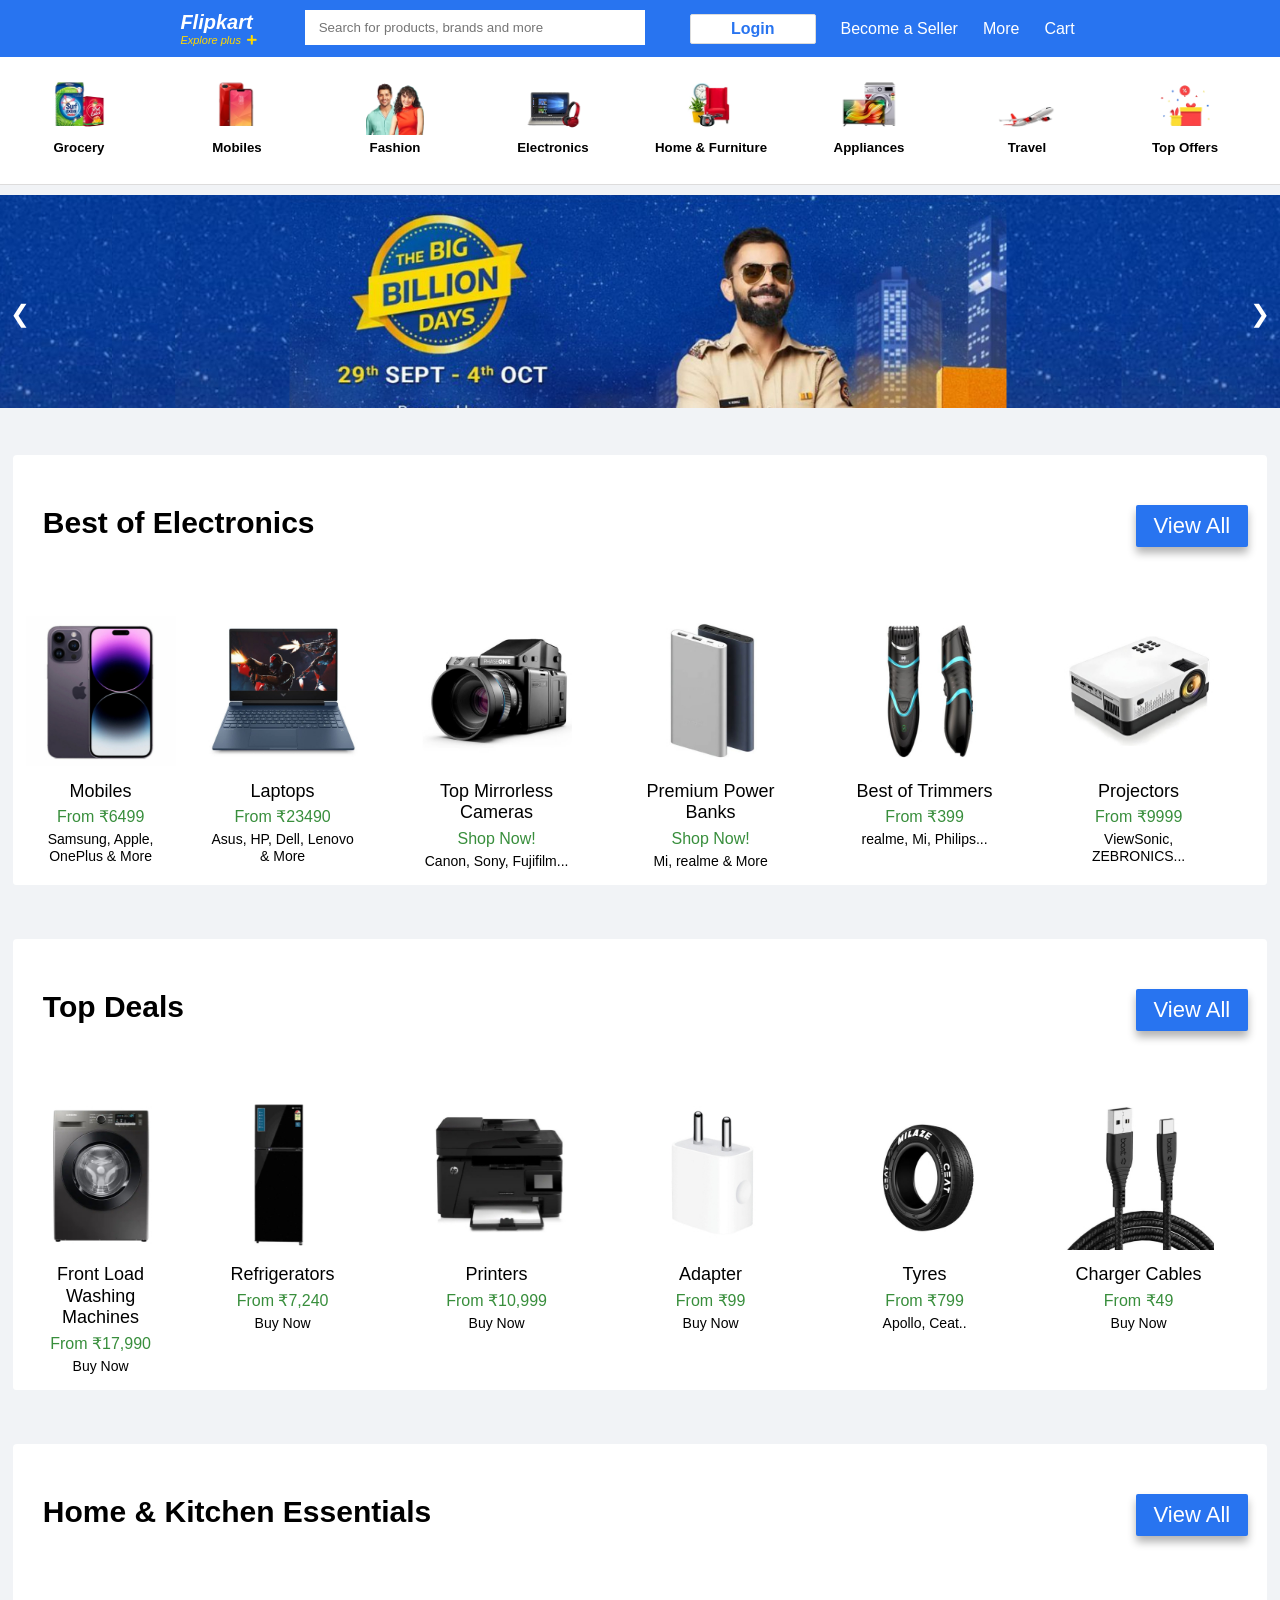
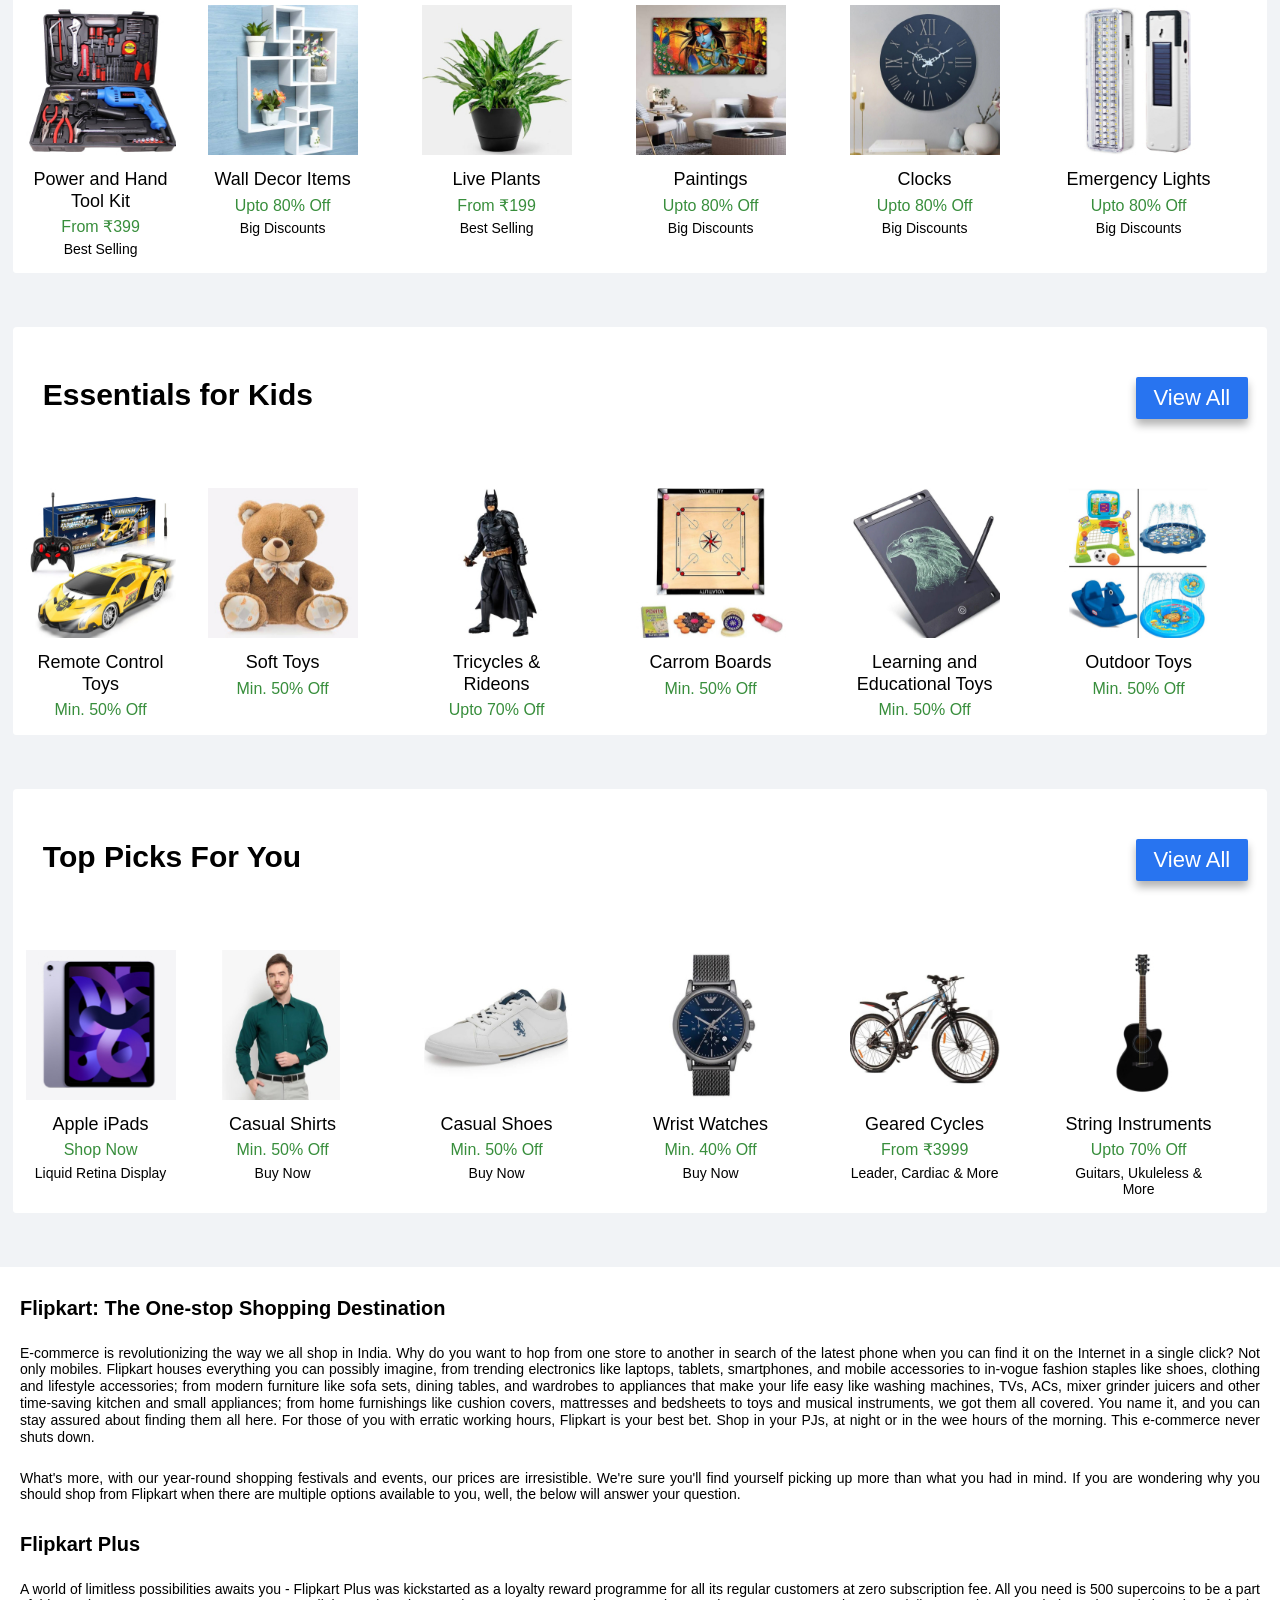
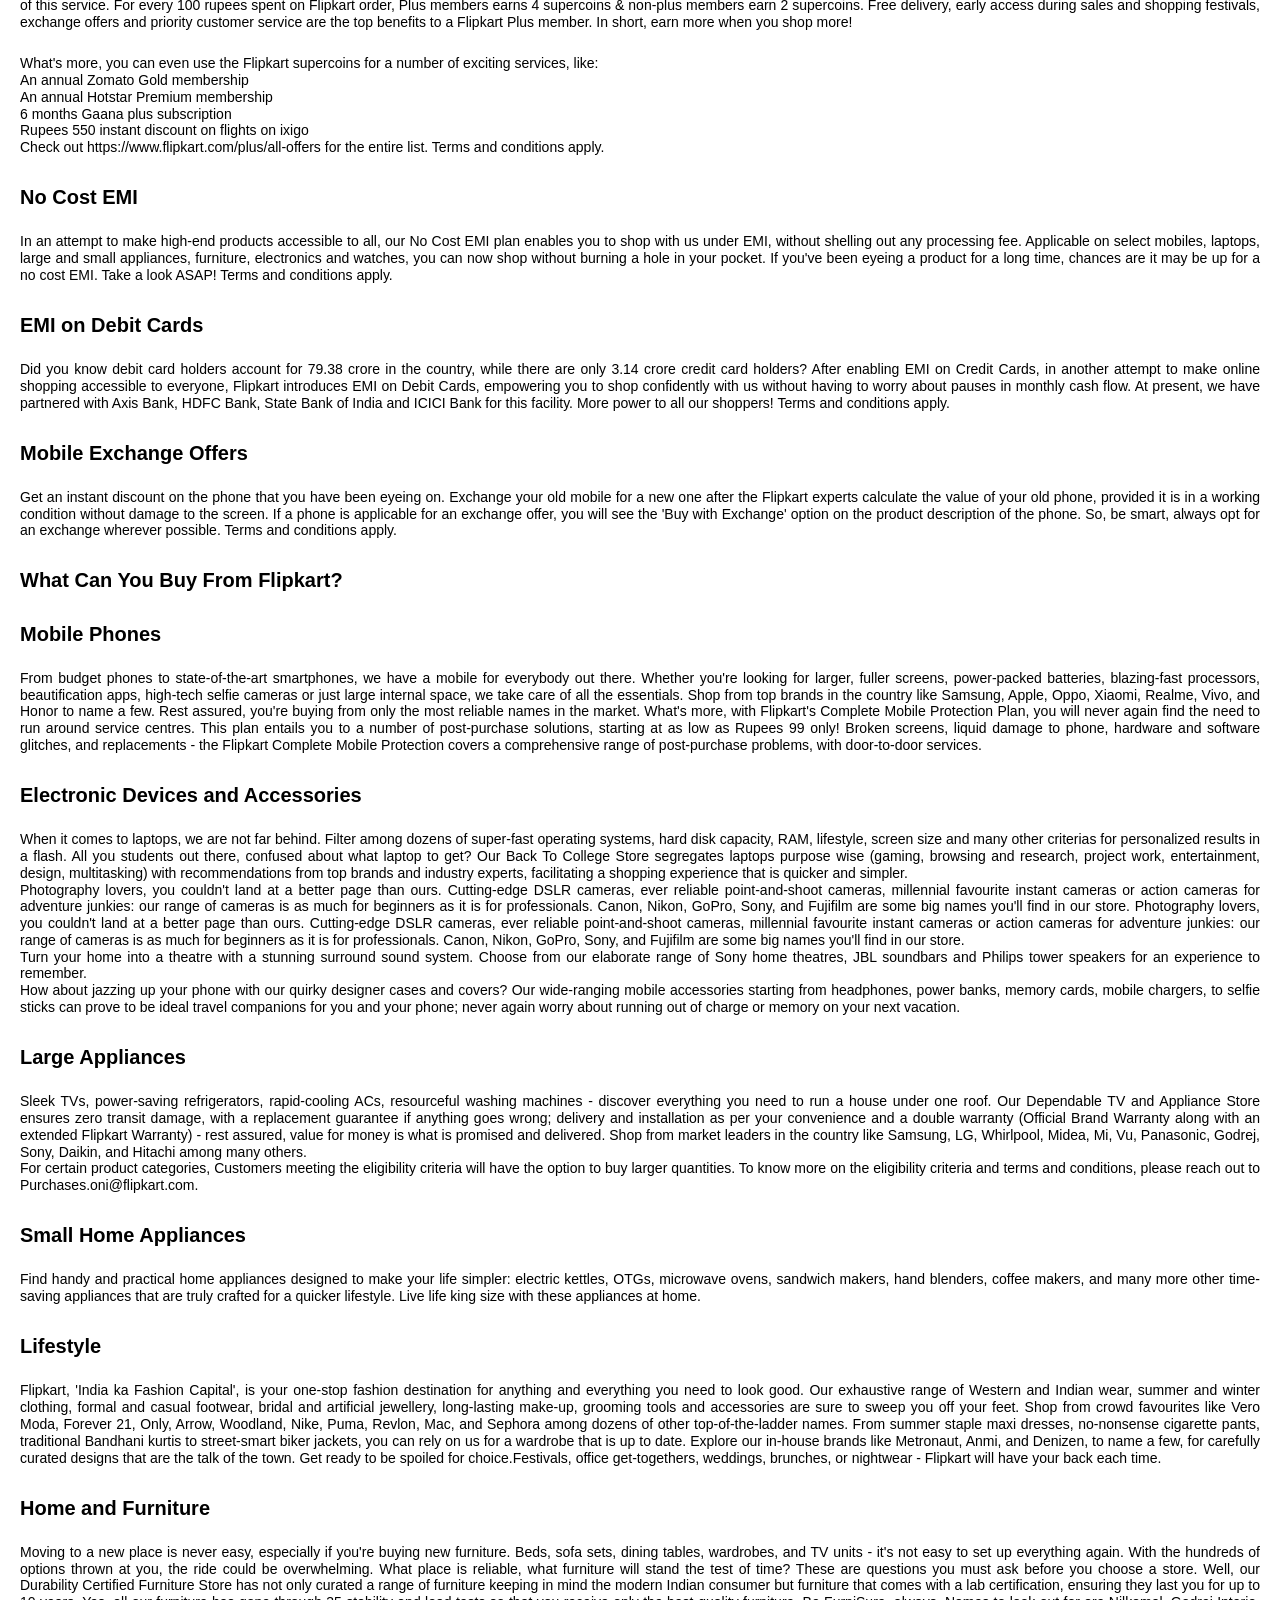
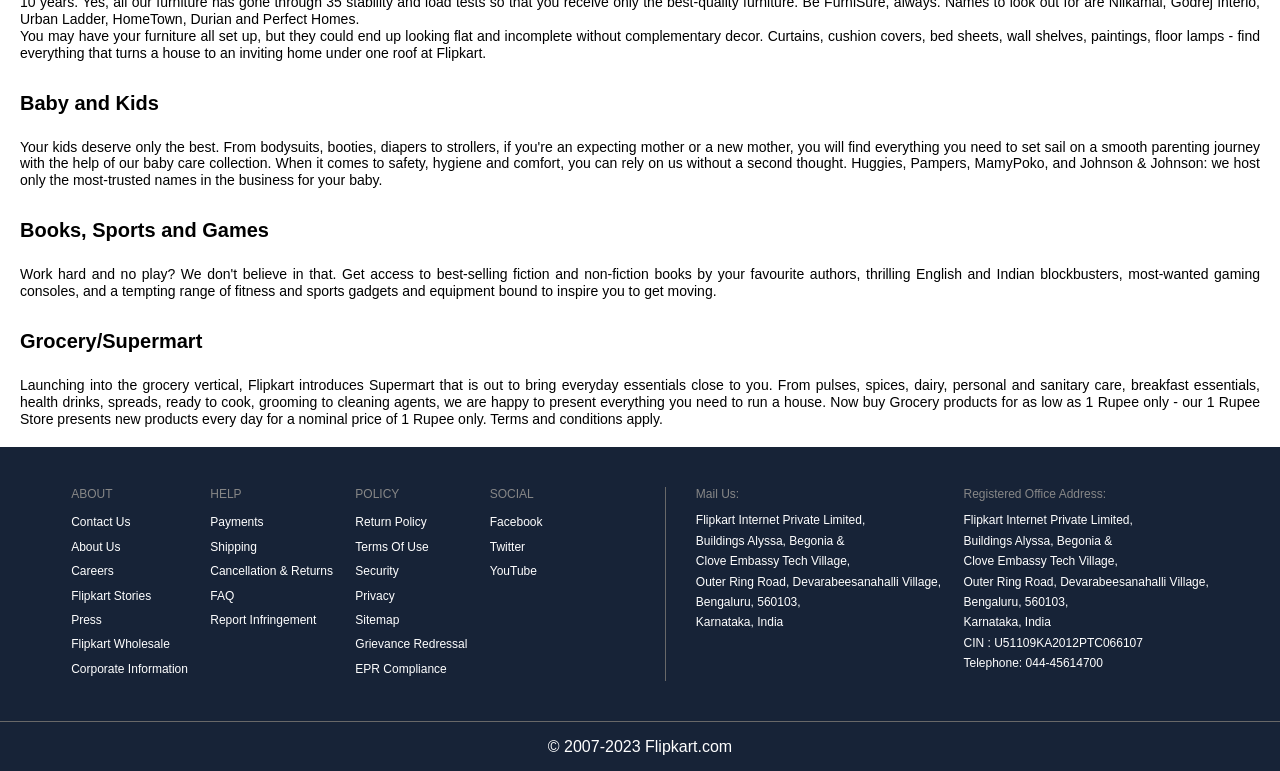
==== commit 9adb4946: "Update index.html" ====
--- a/index.html
+++ b/index.html
@@ -1,6 +1,7 @@
 <!DOCTYPE html>
 <html>
-  <head>
+
+<head>
     <meta charset="utf-8">
     <meta http-equiv="X-UA-Compatible" content="IE=edge">
     <title>Flipkart</title>
@@ -9,464 +10,413 @@
     <link rel="stylesheet" href="style.css">
     <link rel="icon" href="images/favicon.ico">
     <link rel="stylesheet" href="https://use.fontawesome.com/releases/v5.13.0/css/all.css" integrity="sha384-Bfad6CLCknfcloXFOyFnlgtENryhrpZCe29RTifKEixXQZ38WheV+i/6YWSzkz3V" crossorigin="anonymous" />
-  </head>
-  <body>
+</head>
+
+<body>
     <!-- Navbar -->
     <nav class="navbar">
-      <div class="Header-left">
-        <a href="index.html" class="flipkart">Flipkart</a>
-        <div class="Header-left-p">
-          <p>
-            <a href="#" style="color: gold;">Explore plus</a>
-            <i class="fas fa-plus" style="color: gold;"></i>
-          </p>
-        </div>
-      </div>
-      <div class="Header-center">
-        <input class="search-box" type="text" placeholder=" Search for products, brands and more" aria-label="Search" id="productSearch" type="submit" onkeypress="searchProducts()">
-      </div>
-      <div class="Header-right">
-        <button class="hamburger-menu"></button>
-        <div class="menu-items">
-          <button class="login">Login</button>
-          <a href="#" class="menu-item">Become a Seller</a>
-          <a href="#" class="menu-item">More</a>
-          <p>
-            <a href="#" class="menu-item">Cart</a>
-            <i class="fa-solid fa-cart-shopping"></i>
-          </p>
-        </div>
-      </div>
-    </nav>
-    <!-- End Navbar -->
+        <div class="Header-left"> <a href="index.html" class="flipkart">Flipkart</a>
+            <div class="Header-left-p">
+                <p> <a href="#" style="color: gold;">Explore plus</a> <i class="fas fa-plus" style="color: gold;"></i> </p>
+            </div>
+        </div>
+        <div class="Header-center"> <input class="search-box" type="text" placeholder=" Search for products, brands and more" aria-label="Search" id="productSearch" type="submit" onkeypress="searchProducts()"> </div>
+        <div class="Header-right"> <button class="hamburger-menu"></button>
+            <div class="menu-items"> <button class="login">Login</button> <a href="#" class="menu-item">Become a Seller</a> <a href="#" class="menu-item">More</a>
+                <p> <a href="#" class="menu-item">Cart</a> <i class="fa-solid fa-cart-shopping"></i> </p>
+            </div>
+        </div>
+    </nav> <!-- End Navbar -->
     <!-- Start of category-section -->
     <section>
-      <div class="category-row">
-        <div class="category-col">
-          <img src="images/grocery.webp" alt="Grocery">
-          <h5>Grocery</h5>
-        </div>
-        <div class="category-col">
-          <img src="images/mobiles.webp" alt="Mobiles">
-          <h5>Mobiles</h5>
-        </div>
-        <div class="category-col">
-          <img src="images/fashion.webp" alt="Fashion">
-          <h5>Fashion</h5>
-        </div>
-        <div class=" category-col">
-          <img src="images/electronics.webp" alt="Electronics">
-          <h5>Electronics</h5>
-        </div>
-        <div class="category-col">
-          <img src="images/home.webp" alt="Home & Furniture">
-          <h5>Home & Furniture</h5>
-        </div>
-        <div class="category-col">
-          <img src="images/appliances.webp" alt="Appliances">
-          <h5>Appliances</h5>
-        </div>
-        <div class="category-col">
-          <img src="images/travel.webp" alt="Travel">
-          <h5>Travel</h5>
-        </div>
-        <div class="category-col">
-          <img src="images/topoffers.webp" alt="Top Offers">
-          <h5>Top Offers</h5>
-        </div>
-        <div class="category-col">
-          <img src="images/beauty.webp" alt="Beauty,Toys & More">
-          <h5>Beauty,Toys & More</h5>
-        </div>
-        <div class="category-col">
-          <img src="images/twowheelers.webp" alt="Two Wheelers">
-          <h5>Two Wheelers</h5>
-        </div>
-      </div>
-    </section>
-    <!-- End of category-section -->
+        <div class="category-row">
+            <div class="category-col"> <img src="images/grocery.webp" alt="Grocery">
+                <h5>Grocery</h5>
+            </div>
+            <div class="category-col"> <img src="images/mobiles.webp" alt="Mobiles">
+                <h5>Mobiles</h5>
+            </div>
+            <div class="category-col"> <img src="images/fashion.webp" alt="Fashion">
+                <h5>Fashion</h5>
+            </div>
+            <div class=" category-col"> <img src="images/electronics.webp" alt="Electronics">
+                <h5>Electronics</h5>
+            </div>
+            <div class="category-col"> <img src="images/home.webp" alt="Home & Furniture">
+                <h5>Home & Furniture</h5>
+            </div>
+            <div class="category-col"> <img src="images/appliances.webp" alt="Appliances">
+                <h5>Appliances</h5>
+            </div>
+            <div class="category-col"> <img src="images/travel.webp" alt="Travel">
+                <h5>Travel</h5>
+            </div>
+            <div class="category-col"> <img src="images/topoffers.webp" alt="Top Offers">
+                <h5>Top Offers</h5>
+            </div>
+            <div class="category-col"> <img src="images/beauty.webp" alt="Beauty,Toys & More">
+                <h5>Beauty,Toys & More</h5>
+            </div>
+            <div class="category-col"> <img src="images/twowheelers.webp" alt="Two Wheelers">
+                <h5>Two Wheelers</h5>
+            </div>
+        </div>
+    </section> <!-- End of category-section -->
     <!-- Start banner section -->
     <div class="carousel">
-      <ul>
-        <li>
-          <img src="images/banner1.jpg" alt="Image 1">
-        </li>
-        <li>
-          <img src="images/banner2.jpg" alt="Image 2">
-        </li>
-        <li>
-          <img src="images/banner3.jpg" alt="Image 3">
-        </li>
-        <li>
-          <img src="images/banner4.jpg" alt="Image 4">
-        </li>
-        <li>
-          <img src="images/banner5.jpg" alt="Image 5">
-        </li>
-        <li>
-          <img src="images/banner6.jpg" alt="Image 6">
-        </li>
-        <li>
-          <img src="images/banner7.jpg" alt="Image 7">
-        </li>
-      </ul>
-      <button class="carousel-btn left" onclick="slideCarousel(-1)">&#10094;</button>
-      <button class="carousel-btn right" onclick="slideCarousel(1)">&#10095;</button>
-    </div>
-    <!-- End banner section -->
+        <ul>
+            <li> <img src="images/banner1.jpg" alt="Image 1"> </li>
+            <li> <img src="images/banner2.jpg" alt="Image 2"> </li>
+            <li> <img src="images/banner3.jpg" alt="Image 3"> </li>
+            <li> <img src="images/banner4.jpg" alt="Image 4"> </li>
+            <li> <img src="images/banner5.jpg" alt="Image 5"> </li>
+            <li> <img src="images/banner6.jpg" alt="Image 6"> </li>
+            <li> <img src="images/banner7.jpg" alt="Image 7"> </li>
+        </ul> <button class="carousel-btn left" onclick="slideCarousel(-1)">&#10094;</button> <button class="carousel-btn right" onclick="slideCarousel(1)">&#10095;</button>
+    </div> <!-- End banner section -->
     <!-- Start of 1st Container section -->
     <div class="content">
-      <div class="contenthead">
-        <div class="contenthead"> Best of Electronics </div>
-        <div class="viewallbtn">
-          <button id="Best-of-Electronics" class="viewbtn">View All</button>
-        </div>
-      </div>
-      <hr>
-      <a href="Best-of-Electronics.html">
-        <div class="offerrow">
-          <div class="offerimg1">
-            <img src="images/electronics1.jpg" alt="Mobiles">
-            <div class="offerimg-subtxt1">Mobiles</div>
-            <div class="offerimg-subtxt2">From ₹6499</div>
-            <div class="offerimg-subtxt3">Samsung, Apple, OnePlus & More</div>
-          </div>
-          <div class="offerimg2">
-            <img src="images/electronics2.jpg" alt="Laptops">
-            <div class="offerimg-subtxt1">Laptops</div>
-            <div class="offerimg-subtxt2">From ₹23490</div>
-            <div class="offerimg-subtxt3">Asus, HP, Dell, Lenovo & More</div>
-          </div>
-          <div class="offerimg3">
-            <img src="images/electronics3.jpg" alt="Cameras">
-            <div class="offerimg-subtxt1">Top Mirrorless Cameras</div>
-            <div class="offerimg-subtxt2">Shop Now!</div>
-            <div class="offerimg-subtxt3">Canon, Sony, Fujifilm...</div>
-          </div>
-          <div class="offerimg4">
-            <img src="images/electronics4.jpg" alt="Power Banks">
-            <div class="offerimg-subtxt1">Premium Power Banks</div>
-            <div class="offerimg-subtxt2">Shop Now!</div>
-            <div class="offerimg-subtxt3">Mi, realme & More</div>
-          </div>
-          <div class="offerimg5">
-            <img src="images/electronics5.jpg" alt="Trimmers">
-            <div class="offerimg-subtxt1">Best of Trimmers</div>
-            <div class="offerimg-subtxt2">From ₹399</div>
-            <div class="offerimg-subtxt3">realme, Mi, Philips...</div>
-          </div>
-          <div class="offerimg6">
-            <img src="images/electronics6.jpg" alt="Projectors">
-            <div class="offerimg-subtxt1">Projectors</div>
-            <div class="offerimg-subtxt2">From ₹9999</div>
-            <div class="offerimg-subtxt3">ViewSonic, ZEBRONICS...</div>
-          </div>
-          <div class="offerimg7">
-            <img src="images/electronics7.jpg" alt="Monitors">
-            <div class="offerimg-subtxt1">Monitors</div>
-            <div class="offerimg-subtxt2">From ₹8000</div>
-            <div class="offerimg-subtxt3">Acer, ZEBRONICS, LAPCARE...</div>
-          </div>
-          <div class="offerimg8">
-            <img src="images/electronics8.jpg" alt="Speakers">
-            <div class="offerimg-subtxt1">Speakers</div>
-            <div class="offerimg-subtxt2">From ₹300</div>
-            <div class="offerimg-subtxt3">JBL, Aroma... </div>
-          </div>
-        </div>
-      </a>
-    </div>
-    <!-- End of 1st Container section -->
+        <div class="contenthead">
+            <div class="contenthead"> Best of Electronics </div>
+            <div class="viewallbtn"> <button id="Best-of-Electronics" class="viewbtn">View All</button> </div>
+        </div>
+        <hr> <a href="Best-of-Electronics.html">
+            <div class="offerrow">
+                <div class="offerimg1"> <img src="images/electronics1.jpg" alt="Mobiles">
+                    <div class="offerimg-subtxt1">Mobiles</div>
+                    <div class="offerimg-subtxt2">From ₹6499</div>
+                    <div class="offerimg-subtxt3">Samsung, Apple, OnePlus & More</div>
+                </div>
+                <div class="offerimg2"> <img src="images/electronics2.jpg" alt="Laptops">
+                    <div class="offerimg-subtxt1">Laptops</div>
+                    <div class="offerimg-subtxt2">From ₹23490</div>
+                    <div class="offerimg-subtxt3">Asus, HP, Dell, Lenovo & More</div>
+                </div>
+                <div class="offerimg3"> <img src="images/electronics3.jpg" alt="Cameras">
+                    <div class="offerimg-subtxt1">Top Mirrorless Cameras</div>
+                    <div class="offerimg-subtxt2">Shop Now!</div>
+                    <div class="offerimg-subtxt3">Canon, Sony, Fujifilm...</div>
+                </div>
+                <div class="offerimg4"> <img src="images/electronics4.jpg" alt="Power Banks">
+                    <div class="offerimg-subtxt1">Premium Power Banks</div>
+                    <div class="offerimg-subtxt2">Shop Now!</div>
+                    <div class="offerimg-subtxt3">Mi, realme & More</div>
+                </div>
+                <div class="offerimg5"> <img src="images/electronics5.jpg" alt="Trimmers">
+                    <div class="offerimg-subtxt1">Best of Trimmers</div>
+                    <div class="offerimg-subtxt2">From ₹399</div>
+                    <div class="offerimg-subtxt3">realme, Mi, Philips...</div>
+                </div>
+                <div class="offerimg6"> <img src="images/electronics6.jpg" alt="Projectors">
+                    <div class="offerimg-subtxt1">Projectors</div>
+                    <div class="offerimg-subtxt2">From ₹9999</div>
+                    <div class="offerimg-subtxt3">ViewSonic, ZEBRONICS...</div>
+                </div>
+                <div class="offerimg7"> <img src="images/electronics7.jpg" alt="Monitors">
+                    <div class="offerimg-subtxt1">Monitors</div>
+                    <div class="offerimg-subtxt2">From ₹8000</div>
+                    <div class="offerimg-subtxt3">Acer, ZEBRONICS, LAPCARE...</div>
+                </div>
+                <div class="offerimg8"> <img src="images/electronics8.jpg" alt="Speakers">
+                    <div class="offerimg-subtxt1">Speakers</div>
+                    <div class="offerimg-subtxt2">From ₹300</div>
+                    <div class="offerimg-subtxt3">JBL, Aroma... </div>
+                </div>
+            </div>
+        </a>
+    </div> <!-- End of 1st Container section -->
     <!-- Start of 2nd Container section -->
     <div class="content">
-      <div class="contenthead">
-        <div class="contenthead"> Top Deals </div>
-        <div class="viewallbtn">
-          <button id="Top-Deals" class="viewbtn">View All</button>
-        </div>
-      </div>
-      <hr>
-      <a href="Top-Deals.html">
-        <div class="offerrow">
-          <div class="offerimg1">
-            <img src="images/topdeals1.jpg" alt="Washing Machines">
-            <div class="offerimg-subtxt1">Front Load Washing Machines</div>
-            <div class="offerimg-subtxt2">From ₹17,990</div>
-            <div class="offerimg-subtxt3">Buy Now</div>
-          </div>
-          <div class="offerimg2">
-            <img src="images/topdeals2.jpg" alt="Refrigerators">
-            <div class="offerimg-subtxt1">Refrigerators</div>
-            <div class="offerimg-subtxt2">From ₹7,240</div>
-            <div class="offerimg-subtxt3">Buy Now</div>
-          </div>
-          <div class="offerimg3">
-            <img src="images/topdeals3.jpg" alt="Printers">
-            <div class="offerimg-subtxt1">Printers</div>
-            <div class="offerimg-subtxt2">From ₹10,999</div>
-            <div class="offerimg-subtxt3">Buy Now</div>
-          </div>
-          <div class="offerimg4">
-            <img src="images/topdeals4.jpg" alt="Adapter">
-            <div class="offerimg-subtxt1">Adapter</div>
-            <div class="offerimg-subtxt2">From ₹99</div>
-            <div class="offerimg-subtxt3">Buy Now</div>
-          </div>
-          <div class="offerimg5">
-            <img src="images/topdeals5.jpg" alt="Tyres">
-            <div class="offerimg-subtxt1">Tyres</div>
-            <div class="offerimg-subtxt2">From ₹799</div>
-            <div class="offerimg-subtxt3">Apollo, Ceat..</div>
-          </div>
-          <div class="offerimg6">
-            <img src="images/topdeals6.jpg" alt="Charger Cables">
-            <div class="offerimg-subtxt1">Charger Cables</div>
-            <div class="offerimg-subtxt2">From ₹49</div>
-            <div class="offerimg-subtxt3">Buy Now</div>
-          </div>
-          <div class="offerimg7">
-            <img src="images/topdeals7.jpg" alt="Instax Cameras">
-            <div class="offerimg-subtxt1">Instax Cameras</div>
-            <div class="offerimg-subtxt2">From ₹3,999</div>
-            <div class="offerimg-subtxt3">Capture your unique moments</div>
-          </div>
-          <div class="offerimg8">
-            <img src="images/topdeals8.jpg" alt="Fitness Kits">
-            <div class="offerimg-subtxt1">Fitness Kits</div>
-            <div class="offerimg-subtxt2">Min. 50% Off</div>
-            <div class="offerimg-subtxt3">Grab Now</div>
-          </div>
-        </div>
-      </a>
-    </div>
-    <!-- End of 2nd Container section -->
+        <div class="contenthead">
+            <div class="contenthead"> Top Deals </div>
+            <div class="viewallbtn"> <button id="Top-Deals" class="viewbtn">View All</button> </div>
+        </div>
+        <hr> <a href="Top-Deals.html">
+            <div class="offerrow">
+                <div class="offerimg1"> <img src="images/topdeals1.jpg" alt="Washing Machines">
+                    <div class="offerimg-subtxt1">Front Load Washing Machines</div>
+                    <div class="offerimg-subtxt2">From ₹17,990</div>
+                    <div class="offerimg-subtxt3">Buy Now</div>
+                </div>
+                <div class="offerimg2"> <img src="images/topdeals2.jpg" alt="Refrigerators">
+                    <div class="offerimg-subtxt1">Refrigerators</div>
+                    <div class="offerimg-subtxt2">From ₹7,240</div>
+                    <div class="offerimg-subtxt3">Buy Now</div>
+                </div>
+                <div class="offerimg3"> <img src="images/topdeals3.jpg" alt="Printers">
+                    <div class="offerimg-subtxt1">Printers</div>
+                    <div class="offerimg-subtxt2">From ₹10,999</div>
+                    <div class="offerimg-subtxt3">Buy Now</div>
+                </div>
+                <div class="offerimg4"> <img src="images/topdeals4.jpg" alt="Adapter">
+                    <div class="offerimg-subtxt1">Adapter</div>
+                    <div class="offerimg-subtxt2">From ₹99</div>
+                    <div class="offerimg-subtxt3">Buy Now</div>
+                </div>
+                <div class="offerimg5"> <img src="images/topdeals5.jpg" alt="Tyres">
+                    <div class="offerimg-subtxt1">Tyres</div>
+                    <div class="offerimg-subtxt2">From ₹799</div>
+                    <div class="offerimg-subtxt3">Apollo, Ceat..</div>
+                </div>
+                <div class="offerimg6"> <img src="images/topdeals6.jpg" alt="Charger Cables">
+                    <div class="offerimg-subtxt1">Charger Cables</div>
+                    <div class="offerimg-subtxt2">From ₹49</div>
+                    <div class="offerimg-subtxt3">Buy Now</div>
+                </div>
+                <div class="offerimg7"> <img src="images/topdeals7.jpg" alt="Instax Cameras">
+                    <div class="offerimg-subtxt1">Instax Cameras</div>
+                    <div class="offerimg-subtxt2">From ₹3,999</div>
+                    <div class="offerimg-subtxt3">Capture your unique moments</div>
+                </div>
+                <div class="offerimg8"> <img src="images/topdeals8.jpg" alt="Fitness Kits">
+                    <div class="offerimg-subtxt1">Fitness Kits</div>
+                    <div class="offerimg-subtxt2">Min. 50% Off</div>
+                    <div class="offerimg-subtxt3">Grab Now</div>
+                </div>
+            </div>
+        </a>
+    </div> <!-- End of 2nd Container section -->
     <!-- Start of 3rd Container section -->
     <div class="content">
-      <div class="contenthead">
-        <div class="contenthead"> Home & Kitchen Essentials </div>
-        <div class="viewallbtn">
-          <button id="Home-Essentials" class="viewbtn">View All</button>
-        </div>
-      </div>
-      <hr>
-      <a href="Home-Essentials.html">
-        <div class="offerrow">
-          <div class="offerimg1">
-            <img src="images/home1.jpg" alt="Power and Hand Tool Kit">
-            <div class="offerimg-subtxt1">Power and Hand Tool Kit</div>
-            <div class="offerimg-subtxt2">From ₹399</div>
-            <div class="offerimg-subtxt3">Best Selling</div>
-          </div>
-          <div class="offerimg2">
-            <img src="images/home2.jpg" alt="Wall Decor Items">
-            <div class="offerimg-subtxt1">Wall Decor Items</div>
-            <div class="offerimg-subtxt2">Upto 80% Off</div>
-            <div class="offerimg-subtxt3">Big Discounts</div>
-          </div>
-          <div class="offerimg3">
-            <img src="images/home3.jpg" alt="Live Plants">
-            <div class="offerimg-subtxt1">Live Plants</div>
-            <div class="offerimg-subtxt2">From ₹199</div>
-            <div class="offerimg-subtxt3">Best Selling</div>
-          </div>
-          <div class="offerimg4">
-            <img src="images/home4.jpg" alt="Paintings">
-            <div class="offerimg-subtxt1">Paintings</div>
-            <div class="offerimg-subtxt2">Upto 80% Off</div>
-            <div class="offerimg-subtxt3">Big Discounts</div>
-          </div>
-          <div class="offerimg5">
-            <img src="images/home5.jpg" alt="Clocks">
-            <div class="offerimg-subtxt1">Clocks</div>
-            <div class="offerimg-subtxt2">Upto 80% Off</div>
-            <div class="offerimg-subtxt3">Big Discounts</div>
-          </div>
-          <div class="offerimg6">
-            <img src="images/home6.jpg" alt="Emergency Lights">
-            <div class="offerimg-subtxt1">Emergency Lights</div>
-            <div class="offerimg-subtxt2">Upto 80% Off</div>
-            <div class="offerimg-subtxt3">Big Discounts</div>
-          </div>
-          <div class="offerimg7">
-            <img src="images/home7.jpg" alt="Gardening Tools">
-            <div class="offerimg-subtxt1">Gardening Tools</div>
-            <div class="offerimg-subtxt2">Under ₹99</div>
-            <div class="offerimg-subtxt3">Best Selling</div>
-          </div>
-          <div class="offerimg8">
-            <img src="images/home8.jpg" alt="Appliances Cover">
-            <div class="offerimg-subtxt1">Appliances Cover</div>
-            <div class="offerimg-subtxt2">From ₹59</div>
-            <div class="offerimg-subtxt3">Best Selling Range</div>
-          </div>
-        </div>
-      </a>
-    </div>
-    <!-- End of 3rd Container section -->
+        <div class="contenthead">
+            <div class="contenthead"> Home & Kitchen Essentials </div>
+            <div class="viewallbtn"> <button id="Home-Essentials" class="viewbtn">View All</button> </div>
+        </div>
+        <hr> <a href="Home-Essentials.html">
+            <div class="offerrow">
+                <div class="offerimg1"> <img src="images/home1.jpg" alt="Power and Hand Tool Kit">
+                    <div class="offerimg-subtxt1">Power and Hand Tool Kit</div>
+                    <div class="offerimg-subtxt2">From ₹399</div>
+                    <div class="offerimg-subtxt3">Best Selling</div>
+                </div>
+                <div class="offerimg2"> <img src="images/home2.jpg" alt="Wall Decor Items">
+                    <div class="offerimg-subtxt1">Wall Decor Items</div>
+                    <div class="offerimg-subtxt2">Upto 80% Off</div>
+                    <div class="offerimg-subtxt3">Big Discounts</div>
+                </div>
+                <div class="offerimg3"> <img src="images/home3.jpg" alt="Live Plants">
+                    <div class="offerimg-subtxt1">Live Plants</div>
+                    <div class="offerimg-subtxt2">From ₹199</div>
+                    <div class="offerimg-subtxt3">Best Selling</div>
+                </div>
+                <div class="offerimg4"> <img src="images/home4.jpg" alt="Paintings">
+                    <div class="offerimg-subtxt1">Paintings</div>
+                    <div class="offerimg-subtxt2">Upto 80% Off</div>
+                    <div class="offerimg-subtxt3">Big Discounts</div>
+                </div>
+                <div class="offerimg5"> <img src="images/home5.jpg" alt="Clocks">
+                    <div class="offerimg-subtxt1">Clocks</div>
+                    <div class="offerimg-subtxt2">Upto 80% Off</div>
+                    <div class="offerimg-subtxt3">Big Discounts</div>
+                </div>
+                <div class="offerimg6"> <img src="images/home6.jpg" alt="Emergency Lights">
+                    <div class="offerimg-subtxt1">Emergency Lights</div>
+                    <div class="offerimg-subtxt2">Upto 80% Off</div>
+                    <div class="offerimg-subtxt3">Big Discounts</div>
+                </div>
+                <div class="offerimg7"> <img src="images/home7.jpg" alt="Gardening Tools">
+                    <div class="offerimg-subtxt1">Gardening Tools</div>
+                    <div class="offerimg-subtxt2">Under ₹99</div>
+                    <div class="offerimg-subtxt3">Best Selling</div>
+                </div>
+                <div class="offerimg8"> <img src="images/home8.jpg" alt="Appliances Cover">
+                    <div class="offerimg-subtxt1">Appliances Cover</div>
+                    <div class="offerimg-subtxt2">From ₹59</div>
+                    <div class="offerimg-subtxt3">Best Selling Range</div>
+                </div>
+            </div>
+        </a>
+    </div> <!-- End of 3rd Container section -->
     <!-- Start of 4rd Container section -->
     <div class="content">
-      <div class="contenthead">
-        <div class="contenthead"> Essentials for Kids </div>
-        <div class="viewallbtn">
-          <button id="Essentials-for-Kids" class="viewbtn">View All</button>
-        </div>
-      </div>
-      <hr>
-      <a href="Essentials-for-Kids.html">
-        <div class="offerrow">
-          <div class="offerimg1">
-            <img src="images/kids1.jpg" alt="Remote Control Toys">
-            <div class="offerimg-subtxt1">Remote Control Toys</div>
-            <div class="offerimg-subtxt2">Min. 50% Off</div>
-          </div>
-          <div class="offerimg2">
-            <img src="images/kids2.jpg" alt="Soft Toys">
-            <div class="offerimg-subtxt1">Soft Toys</div>
-            <div class="offerimg-subtxt2">Min. 50% Off</div>
-          </div>
-          <div class="offerimg3">
-            <img src="images/kids3.jpg" alt="Tricycles & Rideons">
-            <div class="offerimg-subtxt1">Tricycles & Rideons </div>
-            <div class="offerimg-subtxt2">Upto 70% Off</div>
-          </div>
-          <div class="offerimg4">
-            <img src="images/kids4.jpg" alt="Carrom Boards">
-            <div class="offerimg-subtxt1">Carrom Boards</div>
-            <div class="offerimg-subtxt2">Min. 50% Off</div>
-          </div>
-          <div class="offerimg5">
-            <img src="images/kids5.jpg" alt="Learning and Educational Toys">
-            <div class="offerimg-subtxt1">Learning and Educational Toys</div>
-            <div class="offerimg-subtxt2">Min. 50% Off</div>
-          </div>
-          <div class="offerimg6">
-            <img src="images/kids6.jpg" alt="Outdoor Toys">
-            <div class="offerimg-subtxt1">Outdoor Toys</div>
-            <div class="offerimg-subtxt2">Min. 50% Off</div>
-          </div>
-          <div class="offerimg7">
-            <img src="images/kids7.jpg" alt="Lunch Boxes">
-            <div class="offerimg-subtxt1">Lunch Boxes</div>
-            <div class="offerimg-subtxt2">Min. 50% Off</div>
-          </div>
-          <div class="offerimg8">
-            <img src="images/kids8.jpg" alt="Stationary items">
-            <div class="offerimg-subtxt1">Stationary items</div>
-            <div class="offerimg-subtxt2">Min. 40% Off</div>
-          </div>
-        </div>
-      </a>
-    </div>
-    <!-- End of 4rd Container section -->
+        <div class="contenthead">
+            <div class="contenthead"> Essentials for Kids </div>
+            <div class="viewallbtn"> <button id="Essentials-for-Kids" class="viewbtn">View All</button> </div>
+        </div>
+        <hr> <a href="Essentials-for-Kids.html">
+            <div class="offerrow">
+                <div class="offerimg1"> <img src="images/kids1.jpg" alt="Remote Control Toys">
+                    <div class="offerimg-subtxt1">Remote Control Toys</div>
+                    <div class="offerimg-subtxt2">Min. 50% Off</div>
+                </div>
+                <div class="offerimg2"> <img src="images/kids2.jpg" alt="Soft Toys">
+                    <div class="offerimg-subtxt1">Soft Toys</div>
+                    <div class="offerimg-subtxt2">Min. 50% Off</div>
+                </div>
+                <div class="offerimg3"> <img src="images/kids3.jpg" alt="Tricycles & Rideons">
+                    <div class="offerimg-subtxt1">Tricycles & Rideons </div>
+                    <div class="offerimg-subtxt2">Upto 70% Off</div>
+                </div>
+                <div class="offerimg4"> <img src="images/kids4.jpg" alt="Carrom Boards">
+                    <div class="offerimg-subtxt1">Carrom Boards</div>
+                    <div class="offerimg-subtxt2">Min. 50% Off</div>
+                </div>
+                <div class="offerimg5"> <img src="images/kids5.jpg" alt="Learning and Educational Toys">
+                    <div class="offerimg-subtxt1">Learning and Educational Toys</div>
+                    <div class="offerimg-subtxt2">Min. 50% Off</div>
+                </div>
+                <div class="offerimg6"> <img src="images/kids6.jpg" alt="Outdoor Toys">
+                    <div class="offerimg-subtxt1">Outdoor Toys</div>
+                    <div class="offerimg-subtxt2">Min. 50% Off</div>
+                </div>
+                <div class="offerimg7"> <img src="images/kids7.jpg" alt="Lunch Boxes">
+                    <div class="offerimg-subtxt1">Lunch Boxes</div>
+                    <div class="offerimg-subtxt2">Min. 50% Off</div>
+                </div>
+                <div class="offerimg8"> <img src="images/kids8.jpg" alt="Stationary items">
+                    <div class="offerimg-subtxt1">Stationary items</div>
+                    <div class="offerimg-subtxt2">Min. 40% Off</div>
+                </div>
+            </div>
+        </a>
+    </div> <!-- End of 4rd Container section -->
     <!-- Start of 5th Container section -->
     <div class="content">
-      <div class="contenthead">
-        <div class="contenthead"> Top Picks For You </div>
-        <div class="viewallbtn">
-          <button id="Top-Picks" class="viewbtn">View All</button>
-        </div>
-      </div>
-      <hr>
-      <a href="Top-Picks.html">
-        <div class="offerrow">
-          <div class="offerimg1">
-            <img src="images/toppicks1.jpg" alt="Apple iPads">
-            <div class="offerimg-subtxt1">Apple iPads</div>
-            <div class="offerimg-subtxt2">Shop Now</div>
-            <div class="offerimg-subtxt3">Liquid Retina Display</div>
-          </div>
-          <div class="offerimg2">
-            <img src="images/toppicks2.jpg" alt="Casual Shirts">
-            <div class="offerimg-subtxt1">Casual Shirts</div>
-            <div class="offerimg-subtxt2">Min. 50% Off</div>
-            <div class="offerimg-subtxt3">Buy Now</div>
-          </div>
-          <div class="offerimg3">
-            <img src="images/toppicks3.jpg" alt="Casual Shoes">
-            <div class="offerimg-subtxt1">Casual Shoes</div>
-            <div class="offerimg-subtxt2">Min. 50% Off</div>
-            <div class="offerimg-subtxt3">Buy Now</div>
-          </div>
-          <div class="offerimg4">
-            <img src="images/toppicks4.jpg" alt="Wrist Watches">
-            <div class="offerimg-subtxt1">Wrist Watches</div>
-            <div class="offerimg-subtxt2">Min. 40% Off</div>
-            <div class="offerimg-subtxt3">Buy Now</div>
-          </div>
-          <div class="offerimg5">
-            <img src="images/toppicks5.jpg" alt="Geared Cycles">
-            <div class="offerimg-subtxt1">Geared Cycles</div>
-            <div class="offerimg-subtxt2">From ₹3999</div>
-            <div class="offerimg-subtxt3">Leader, Cardiac & More</div>
-          </div>
-          <div class="offerimg6">
-            <img src="images/toppicks6.jpg" alt="String Instruments">
-            <div class="offerimg-subtxt1">String Instruments</div>
-            <div class="offerimg-subtxt2">Upto 70% Off</div>
-            <div class="offerimg-subtxt3">Guitars, Ukuleless & More</div>
-          </div>
-          <div class="offerimg7">
-            <img src="images/toppicks7.jpg" alt="Artificial Jewellery">
-            <div class="offerimg-subtxt1">Artificial Jewellery</div>
-            <div class="offerimg-subtxt2">Min. 70% Off</div>
-            <div class="offerimg-subtxt3">Buy Now</div>
-          </div>
-          <div class="offerimg8">
-            <img src="images/toppicks8.jpg" alt="Perfumes">
-            <div class="offerimg-subtxt1">Perfumes</div>
-            <div class="offerimg-subtxt2">Upto 40% Off</div>
-            <div class="offerimg-subtxt3">Fog, Denver...</div>
-          </div>
-        </div>
-      </a>
-    </div>
-    <!-- End of 5th Container section -->
+        <div class="contenthead">
+            <div class="contenthead"> Top Picks For You </div>
+            <div class="viewallbtn"> <button id="Top-Picks" class="viewbtn">View All</button> </div>
+        </div>
+        <hr> <a href="Top-Picks.html">
+            <div class="offerrow">
+                <div class="offerimg1"> <img src="images/toppicks1.jpg" alt="Apple iPads">
+                    <div class="offerimg-subtxt1">Apple iPads</div>
+                    <div class="offerimg-subtxt2">Shop Now</div>
+                    <div class="offerimg-subtxt3">Liquid Retina Display</div>
+                </div>
+                <div class="offerimg2"> <img src="images/toppicks2.jpg" alt="Casual Shirts">
+                    <div class="offerimg-subtxt1">Casual Shirts</div>
+                    <div class="offerimg-subtxt2">Min. 50% Off</div>
+                    <div class="offerimg-subtxt3">Buy Now</div>
+                </div>
+                <div class="offerimg3"> <img src="images/toppicks3.jpg" alt="Casual Shoes">
+                    <div class="offerimg-subtxt1">Casual Shoes</div>
+                    <div class="offerimg-subtxt2">Min. 50% Off</div>
+                    <div class="offerimg-subtxt3">Buy Now</div>
+                </div>
+                <div class="offerimg4"> <img src="images/toppicks4.jpg" alt="Wrist Watches">
+                    <div class="offerimg-subtxt1">Wrist Watches</div>
+                    <div class="offerimg-subtxt2">Min. 40% Off</div>
+                    <div class="offerimg-subtxt3">Buy Now</div>
+                </div>
+                <div class="offerimg5"> <img src="images/toppicks5.jpg" alt="Geared Cycles">
+                    <div class="offerimg-subtxt1">Geared Cycles</div>
+                    <div class="offerimg-subtxt2">From ₹3999</div>
+                    <div class="offerimg-subtxt3">Leader, Cardiac & More</div>
+                </div>
+                <div class="offerimg6"> <img src="images/toppicks6.jpg" alt="String Instruments">
+                    <div class="offerimg-subtxt1">String Instruments</div>
+                    <div class="offerimg-subtxt2">Upto 70% Off</div>
+                    <div class="offerimg-subtxt3">Guitars, Ukuleless & More</div>
+                </div>
+                <div class="offerimg7"> <img src="images/toppicks7.jpg" alt="Artificial Jewellery">
+                    <div class="offerimg-subtxt1">Artificial Jewellery</div>
+                    <div class="offerimg-subtxt2">Min. 70% Off</div>
+                    <div class="offerimg-subtxt3">Buy Now</div>
+                </div>
+                <div class="offerimg8"> <img src="images/toppicks8.jpg" alt="Perfumes">
+                    <div class="offerimg-subtxt1">Perfumes</div>
+                    <div class="offerimg-subtxt2">Upto 40% Off</div>
+                    <div class="offerimg-subtxt3">Fog, Denver...</div>
+                </div>
+            </div>
+        </a>
+    </div> <!-- End of 5th Container section -->
     <!-- Start of Description Section-->
-    <div class="description">
-      <br>
-      <div class="description-subtxt1">Flipkart: The One-stop Shopping Destination</div>
-      <br>
-      <div class="description-subtxt2">E-commerce is revolutionizing the way we all shop in India. Why do you want to hop from one store to another in search of the latest phone when you can find it on the Internet in a single click? Not only mobiles. Flipkart houses everything you can possibly imagine, from trending electronics like laptops, tablets, smartphones, and mobile accessories to in-vogue fashion staples like shoes, clothing and lifestyle accessories; from modern furniture like sofa sets, dining tables, and wardrobes to appliances that make your life easy like washing machines, TVs, ACs, mixer grinder juicers and other time-saving kitchen and small appliances; from home furnishings like cushion covers, mattresses and bedsheets to toys and musical instruments, we got them all covered. You name it, and you can stay assured about finding them all here. For those of you with erratic working hours, Flipkart is your best bet. Shop in your PJs, at night or in the wee hours of the morning. This e-commerce never shuts down.</div>
-      <br>
-      <div class="description-subtxt2">What's more, with our year-round shopping festivals and events, our prices are irresistible. We're sure you'll find yourself picking up more than what you had in mind. If you are wondering why you should shop from Flipkart when there are multiple options available to you, well, the below will answer your question.</div>
-      <br>
-      <div class="description-subtxt1">Flipkart Plus</div>
-      <br>
-      <div class="description-subtxt2">A world of limitless possibilities awaits you - Flipkart Plus was kickstarted as a loyalty reward programme for all its regular customers at zero subscription fee. All you need is 500 supercoins to be a part of this service. For every 100 rupees spent on Flipkart order, Plus members earns 4 supercoins & non-plus members earn 2 supercoins. Free delivery, early access during sales and shopping festivals, exchange offers and priority customer service are the top benefits to a Flipkart Plus member. In short, earn more when you shop more!</div>
-      <br>
-      <div class="description-subtxt2">What's more, you can even use the Flipkart supercoins for a number of exciting services, like: <br> An annual Zomato Gold membership <br> An annual Hotstar Premium membership <br> 6 months Gaana plus subscription <br> Rupees 550 instant discount on flights on ixigo <br> Check out https://www.flipkart.com/plus/all-offers for the entire list. Terms and conditions apply. </div>
-      <br>
-      <div class="description-subtxt1">No Cost EMI</div>
-      <br>
-      <div class="description-subtxt2">In an attempt to make high-end products accessible to all, our No Cost EMI plan enables you to shop with us under EMI, without shelling out any processing fee. Applicable on select mobiles, laptops, large and small appliances, furniture, electronics and watches, you can now shop without burning a hole in your pocket. If you've been eyeing a product for a long time, chances are it may be up for a no cost EMI. Take a look ASAP! Terms and conditions apply.</div>
-      <br>
-      <div class="description-subtxt1">EMI on Debit Cards</div>
-      <br>
-      <div class="description-subtxt2">Did you know debit card holders account for 79.38 crore in the country, while there are only 3.14 crore credit card holders? After enabling EMI on Credit Cards, in another attempt to make online shopping accessible to everyone, Flipkart introduces EMI on Debit Cards, empowering you to shop confidently with us without having to worry about pauses in monthly cash flow. At present, we have partnered with Axis Bank, HDFC Bank, State Bank of India and ICICI Bank for this facility. More power to all our shoppers! Terms and conditions apply.</div>
-      <br>
-      <div class="description-subtxt1">Mobile Exchange Offers</div>
-      <br>
-      <div class="description-subtxt2">Get an instant discount on the phone that you have been eyeing on. Exchange your old mobile for a new one after the Flipkart experts calculate the value of your old phone, provided it is in a working condition without damage to the screen. If a phone is applicable for an exchange offer, you will see the 'Buy with Exchange' option on the product description of the phone. So, be smart, always opt for an exchange wherever possible. Terms and conditions apply.</div>
-      <br>
-      <div class="description-subtxt1">What Can You Buy From Flipkart?</div>
-      <br>
-      <div class="description-subtxt1">Mobile Phones</div>
-      <br>
-      <div class="description-subtxt2">From budget phones to state-of-the-art smartphones, we have a mobile for everybody out there. Whether you're looking for larger, fuller screens, power-packed batteries, blazing-fast processors, beautification apps, high-tech selfie cameras or just large internal space, we take care of all the essentials. Shop from top brands in the country like Samsung, Apple, Oppo, Xiaomi, Realme, Vivo, and Honor to name a few. Rest assured, you're buying from only the most reliable names in the market. What's more, with Flipkart's Complete Mobile Protection Plan, you will never again find the need to run around service centres. This plan entails you to a number of post-purchase solutions, starting at as low as Rupees 99 only! Broken screens, liquid damage to phone, hardware and software glitches, and replacements - the Flipkart Complete Mobile Protection covers a comprehensive range of post-purchase problems, with door-to-door services.</div>
-      <br>
-      <div class="description-subtxt1">Electronic Devices and Accessories</div>
-      <br>
-      <div class="description-subtxt2">When it comes to laptops, we are not far behind. Filter among dozens of super-fast operating systems, hard disk capacity, RAM, lifestyle, screen size and many other criterias for personalized results in a flash. All you students out there, confused about what laptop to get? Our Back To College Store segregates laptops purpose wise (gaming, browsing and research, project work, entertainment, design, multitasking) with recommendations from top brands and industry experts, facilitating a shopping experience that is quicker and simpler. <br> Photography lovers, you couldn't land at a better page than ours. Cutting-edge DSLR cameras, ever reliable point-and-shoot cameras, millennial favourite instant cameras or action cameras for adventure junkies: our range of cameras is as much for beginners as it is for professionals. Canon, Nikon, GoPro, Sony, and Fujifilm are some big names you'll find in our store. Photography lovers, you couldn't land at a better page than ours. Cutting-edge DSLR cameras, ever reliable point-and-shoot cameras, millennial favourite instant cameras or action cameras for adventure junkies: our range of cameras is as much for beginners as it is for professionals. Canon, Nikon, GoPro, Sony, and Fujifilm are some big names you'll find in our store. <br> Turn your home into a theatre with a stunning surround sound system. Choose from our elaborate range of Sony home theatres, JBL soundbars and Philips tower speakers for an experience to remember. <br> How about jazzing up your phone with our quirky designer cases and covers? Our wide-ranging mobile accessories starting from headphones, power banks, memory cards, mobile chargers, to selfie sticks can prove to be ideal travel companions for you and your phone; never again worry about running out of charge or memory on your next vacation. </div>
-      <br>
-      <div class="description-subtxt1">Large Appliances</div>
-      <br>
-      <div class="description-subtxt2">Sleek TVs, power-saving refrigerators, rapid-cooling ACs, resourceful washing machines - discover everything you need to run a house under one roof. Our Dependable TV and Appliance Store ensures zero transit damage, with a replacement guarantee if anything goes wrong; delivery and installation as per your convenience and a double warranty (Official Brand Warranty along with an extended Flipkart Warranty) - rest assured, value for money is what is promised and delivered. Shop from market leaders in the country like Samsung, LG, Whirlpool, Midea, Mi, Vu, Panasonic, Godrej, Sony, Daikin, and Hitachi among many others. <br> For certain product categories, Customers meeting the eligibility criteria will have the option to buy larger quantities. To know more on the eligibility criteria and terms and conditions, please reach out to Purchases.oni@flipkart.com. </div>
-      <br>undefined<div class="description-subtxt1">Small Home Appliances</div>undefined<br>undefined<div class="description-subtxt2">Find handy and practical home appliances designed to make your life simpler: electric kettles, OTGs, microwave ovens, sandwich makers, hand blenders, coffee makers, and many more other time-saving appliances that are truly crafted for a quicker lifestyle. Live life king size with these appliances at home.</div>undefined<br>undefined<div class="description-subtxt1">Lifestyle</div>undefined<br>undefined<div class="description-subtxt2">Flipkart, 'India ka Fashion Capital', is your one-stop fashion destination for anything and everything you need to look good. Our exhaustive range of Western and Indian wear, summer and winter clothing, formal and casual footwear, bridal and artificial jewellery, long-lasting make-up, grooming tools and accessories are sure to sweep you off your feet. Shop from crowd favourites like Vero Moda, Forever 21, Only, Arrow, Woodland, Nike, Puma, Revlon, Mac, and Sephora among dozens of other top-of-the-ladder names. From summer staple maxi dresses, no-nonsense cigarette pants, traditional Bandhani kurtis to street-smart biker jackets, you can rely on us for a wardrobe that is up to date. Explore our in-house brands like Metronaut, Anmi, and Denizen, to name a few, for carefully curated designs that are the talk of the town. Get ready to be spoiled for choice.Festivals, office get-togethers, weddings, brunches, or nightwear - Flipkart will have your back each time.</div>undefined<br>undefined<div class="description-subtxt1">Home and Furniture</div>undefined<br>undefined<div class="description-subtxt2">Moving to a new place is never easy, especially if you're buying new furniture. Beds, sofa sets, dining tables, wardrobes, and TV units - it's not easy to set up everything again. With the hundreds of options thrown at you, the ride could be overwhelming. What place is reliable, what furniture will stand the test of time? These are questions you must ask before you choose a store. Well, our Durability Certified Furniture Store has not only curated a range of furniture keeping in mind the modern Indian consumer but furniture that comes with a lab certification, ensuring they last you for up to 10 years. Yes, all our furniture has gone through 35 stability and load tests so that you receive only the best-quality furniture. Be FurniSure, always. Names to look out for are Nilkamal, Godrej Interio, Urban Ladder, HomeTown, Durian and Perfect Homes.undefined<br> You may have your furniture all set up, but they could end up looking flat and incomplete without complementary decor. Curtains, cushion covers, bed sheets, wall shelves, paintings, floor lamps - find everything that turns a house to an inviting home under one roof at Flipkart.undefined</div>undefined<br>undefined<div class="description-subtxt1">Baby and Kids</div>undefined<br>undefined<div class="description-subtxt2">Your kids deserve only the best. From bodysuits, booties, diapers to strollers, if you're an expecting mother or a new mother, you will find everything you need to set sail on a smooth parenting journey with the help of our baby care collection. When it comes to safety, hygiene and comfort, you can rely on us without a second thought. Huggies, Pampers, MamyPoko, and Johnson & Johnson: we host only the most-trusted names in the business for your baby.</div>undefined<br>undefined<div class="description-subtxt1">Books, Sports and Games</div>undefined<br>undefined<div class="description-subtxt2">Work hard and no play? We don't believe in that. Get access to best-selling fiction and non-fiction books by your favourite authors, thrilling English and Indian blockbusters, most-wanted gaming consoles, and a tempting range of fitness and sports gadgets and equipment bound to inspire you to get moving.</div>undefined<br>undefined<div class="description-subtxt1">Grocery/Supermart</div>undefined<br>undefined<div class="description-subtxt2">Launching into the grocery vertical, Flipkart introduces Supermart that is out to bring everyday essentials close to you. From pulses, spices, dairy, personal and sanitary care, breakfast essentials, health drinks, spreads, ready to cook, grooming to cleaning agents, we are happy to present everything you need to run a house. Now buy Grocery products for as low as 1 Rupee only - our 1 Rupee Store presents new products every day for a nominal price of 1 Rupee only. Terms and conditions apply.</div>undefined<br>undefined
-    </div>undefined
-    <!-- End of Description Section-->undefined
-    <!-- Start of Footer -->undefined<footer>undefined<div class="footer">undefined<div class="F-row-1">undefined<div class="F-column-1">undefined<div class="F-heading">undefined<p>ABOUT</p>undefined</div>undefined<div class="F-list">undefined<a href="#">Contact Us</a>undefined<a href="#">About Us</a>undefined<a href="#">Careers</a>undefined<a href="#">Flipkart Stories</a>undefined<a href="#">Press</a>undefined<a href="#">Flipkart Wholesale</a>undefined<a href="#">Corporate Information</a>undefined</div>undefined</div>undefined<div class="F-column-2">undefined<div class="F-heading">undefined<p>HELP</p>undefined</div>undefined<div class="F-list">undefined<a href="#">Payments</a>undefined<a href="#">Shipping</a>undefined<a href="#">Cancellation & Returns</a>undefined<a href="#">FAQ</a>undefined<a href="#">Report Infringement</a>undefined</div>undefined</div>undefined<div class="F-column-3">undefined<div class="F-heading">undefined<p>POLICY</p>undefined</div>undefined<div class="F-list">undefined<a href="#">Return Policy</a>undefined<a href="#">Terms Of Use</a>undefined<a href="#">Security</a>undefined<a href="#">Privacy</a>undefined<a href="#">Sitemap</a>undefined<a href="#">Grievance Redressal</a>undefined<a href="#">EPR Compliance</a>undefined</div>undefined</div>undefined<div class="F-column-4">undefined<div class="F-heading">undefined<p>SOCIAL</p>undefined</div>undefined<div class="F-list">undefined<a href="#">Facebook</a>undefined<a href="#">Twitter</a>undefined<a href="#">YouTube</a>undefined</div>undefined</div>undefined<div class="F-column-5">undefined<div class="F-heading">undefined<p>Mail Us:</p>undefined</div>undefined<div class="F-list">undefined<p>Flipkart Internet Private Limited,</p>undefined<p>Buildings Alyssa, Begonia &</p>undefined<p>Clove Embassy Tech Village,</p>undefined<p>Outer Ring Road, Devarabeesanahalli Village,</p>undefined<p>Bengaluru, 560103,</p>undefined<p>Karnataka, India</p>undefined</div>undefined</div>undefined<div class="F-column-6">undefined<div class="F-heading">undefined<p>Registered Office Address:</p>undefined</div>undefined<div class="F-list-address">undefined<p>Flipkart Internet Private Limited, undefined
-              <p>Buildings Alyssa, Begonia &</p>undefined<p>Clove Embassy Tech Village,</p>undefined<p>Outer Ring Road, Devarabeesanahalli Village,</p>undefined<p>Bengaluru, 560103,</p>undefined<p>Karnataka, India</p>undefined<p>CIN : U51109KA2012PTC066107</p>undefined<p> Telephone: undefined<a href="tel: 044-45614700">044-45614700</a>undefined</p>undefined
-            </div>undefined</div>undefined</div>undefined<div class="Footer-Flipkart">undefined<p>© 2007-2023 Flipkart.com</p>undefined</div>undefined</div>undefined</footer>undefined
-    <!-- End of Footer -->undefined<script src="script.js"></script>undefined
-  </body>undefined
-</html>+    <div class="description"> <br>
+        <div class="description-subtxt1">Flipkart: The One-stop Shopping Destination</div> <br>
+        <div class="description-subtxt2">E-commerce is revolutionizing the way we all shop in India. Why do you want to hop from one store to another in search of the latest phone when you can find it on the Internet in a single click? Not only mobiles. Flipkart houses everything you can possibly imagine, from trending electronics like laptops, tablets, smartphones, and mobile accessories to in-vogue fashion staples like shoes, clothing and lifestyle accessories; from modern furniture like sofa sets, dining tables, and wardrobes to appliances that make your life easy like washing machines, TVs, ACs, mixer grinder juicers and other time-saving kitchen and small appliances; from home furnishings like cushion covers, mattresses and bedsheets to toys and musical instruments, we got them all covered. You name it, and you can stay assured about finding them all here. For those of you with erratic working hours, Flipkart is your best bet. Shop in your PJs, at night or in the wee hours of the morning. This e-commerce never shuts down.</div> <br>
+        <div class="description-subtxt2">What's more, with our year-round shopping festivals and events, our prices are irresistible. We're sure you'll find yourself picking up more than what you had in mind. If you are wondering why you should shop from Flipkart when there are multiple options available to you, well, the below will answer your question.</div> <br>
+        <div class="description-subtxt1">Flipkart Plus</div> <br>
+        <div class="description-subtxt2">A world of limitless possibilities awaits you - Flipkart Plus was kickstarted as a loyalty reward programme for all its regular customers at zero subscription fee. All you need is 500 supercoins to be a part of this service. For every 100 rupees spent on Flipkart order, Plus members earns 4 supercoins & non-plus members earn 2 supercoins. Free delivery, early access during sales and shopping festivals, exchange offers and priority customer service are the top benefits to a Flipkart Plus member. In short, earn more when you shop more!</div> <br>
+        <div class="description-subtxt2">What's more, you can even use the Flipkart supercoins for a number of exciting services, like: <br> An annual Zomato Gold membership <br> An annual Hotstar Premium membership <br> 6 months Gaana plus subscription <br> Rupees 550 instant discount on flights on ixigo <br> Check out https://www.flipkart.com/plus/all-offers for the entire list. Terms and conditions apply. </div> <br>
+        <div class="description-subtxt1">No Cost EMI</div> <br>
+        <div class="description-subtxt2">In an attempt to make high-end products accessible to all, our No Cost EMI plan enables you to shop with us under EMI, without shelling out any processing fee. Applicable on select mobiles, laptops, large and small appliances, furniture, electronics and watches, you can now shop without burning a hole in your pocket. If you've been eyeing a product for a long time, chances are it may be up for a no cost EMI. Take a look ASAP! Terms and conditions apply.</div> <br>
+        <div class="description-subtxt1">EMI on Debit Cards</div> <br>
+        <div class="description-subtxt2">Did you know debit card holders account for 79.38 crore in the country, while there are only 3.14 crore credit card holders? After enabling EMI on Credit Cards, in another attempt to make online shopping accessible to everyone, Flipkart introduces EMI on Debit Cards, empowering you to shop confidently with us without having to worry about pauses in monthly cash flow. At present, we have partnered with Axis Bank, HDFC Bank, State Bank of India and ICICI Bank for this facility. More power to all our shoppers! Terms and conditions apply.</div> <br>
+        <div class="description-subtxt1">Mobile Exchange Offers</div> <br>
+        <div class="description-subtxt2">Get an instant discount on the phone that you have been eyeing on. Exchange your old mobile for a new one after the Flipkart experts calculate the value of your old phone, provided it is in a working condition without damage to the screen. If a phone is applicable for an exchange offer, you will see the 'Buy with Exchange' option on the product description of the phone. So, be smart, always opt for an exchange wherever possible. Terms and conditions apply.</div> <br>
+        <div class="description-subtxt1">What Can You Buy From Flipkart?</div> <br>
+        <div class="description-subtxt1">Mobile Phones</div> <br>
+        <div class="description-subtxt2">From budget phones to state-of-the-art smartphones, we have a mobile for everybody out there. Whether you're looking for larger, fuller screens, power-packed batteries, blazing-fast processors, beautification apps, high-tech selfie cameras or just large internal space, we take care of all the essentials. Shop from top brands in the country like Samsung, Apple, Oppo, Xiaomi, Realme, Vivo, and Honor to name a few. Rest assured, you're buying from only the most reliable names in the market. What's more, with Flipkart's Complete Mobile Protection Plan, you will never again find the need to run around service centres. This plan entails you to a number of post-purchase solutions, starting at as low as Rupees 99 only! Broken screens, liquid damage to phone, hardware and software glitches, and replacements - the Flipkart Complete Mobile Protection covers a comprehensive range of post-purchase problems, with door-to-door services.</div> <br>
+        <div class="description-subtxt1">Electronic Devices and Accessories</div> <br>
+        <div class="description-subtxt2">When it comes to laptops, we are not far behind. Filter among dozens of super-fast operating systems, hard disk capacity, RAM, lifestyle, screen size and many other criterias for personalized results in a flash. All you students out there, confused about what laptop to get? Our Back To College Store segregates laptops purpose wise (gaming, browsing and research, project work, entertainment, design, multitasking) with recommendations from top brands and industry experts, facilitating a shopping experience that is quicker and simpler. <br> Photography lovers, you couldn't land at a better page than ours. Cutting-edge DSLR cameras, ever reliable point-and-shoot cameras, millennial favourite instant cameras or action cameras for adventure junkies: our range of cameras is as much for beginners as it is for professionals. Canon, Nikon, GoPro, Sony, and Fujifilm are some big names you'll find in our store. Photography lovers, you couldn't land at a better page than ours. Cutting-edge DSLR cameras, ever reliable point-and-shoot cameras, millennial favourite instant cameras or action cameras for adventure junkies: our range of cameras is as much for beginners as it is for professionals. Canon, Nikon, GoPro, Sony, and Fujifilm are some big names you'll find in our store. <br> Turn your home into a theatre with a stunning surround sound system. Choose from our elaborate range of Sony home theatres, JBL soundbars and Philips tower speakers for an experience to remember. <br> How about jazzing up your phone with our quirky designer cases and covers? Our wide-ranging mobile accessories starting from headphones, power banks, memory cards, mobile chargers, to selfie sticks can prove to be ideal travel companions for you and your phone; never again worry about running out of charge or memory on your next vacation. </div> <br>
+        <div class="description-subtxt1">Large Appliances</div> <br>
+        <div class="description-subtxt2">Sleek TVs, power-saving refrigerators, rapid-cooling ACs, resourceful washing machines - discover everything you need to run a house under one roof. Our Dependable TV and Appliance Store ensures zero transit damage, with a replacement guarantee if anything goes wrong; delivery and installation as per your convenience and a double warranty (Official Brand Warranty along with an extended Flipkart Warranty) - rest assured, value for money is what is promised and delivered. Shop from market leaders in the country like Samsung, LG, Whirlpool, Midea, Mi, Vu, Panasonic, Godrej, Sony, Daikin, and Hitachi among many others. <br> For certain product categories, Customers meeting the eligibility criteria will have the option to buy larger quantities. To know more on the eligibility criteria and terms and conditions, please reach out to Purchases.oni@flipkart.com. </div> <br>
+        <div class="description-subtxt1">Small Home Appliances</div> <br>
+        <div class="description-subtxt2">Find handy and practical home appliances designed to make your life simpler: electric kettles, OTGs, microwave ovens, sandwich makers, hand blenders, coffee makers, and many more other time-saving appliances that are truly crafted for a quicker lifestyle. Live life king size with these appliances at home.</div> <br>
+        <div class="description-subtxt1">Lifestyle</div> <br>
+        <div class="description-subtxt2">Flipkart, 'India ka Fashion Capital', is your one-stop fashion destination for anything and everything you need to look good. Our exhaustive range of Western and Indian wear, summer and winter clothing, formal and casual footwear, bridal and artificial jewellery, long-lasting make-up, grooming tools and accessories are sure to sweep you off your feet. Shop from crowd favourites like Vero Moda, Forever 21, Only, Arrow, Woodland, Nike, Puma, Revlon, Mac, and Sephora among dozens of other top-of-the-ladder names. From summer staple maxi dresses, no-nonsense cigarette pants, traditional Bandhani kurtis to street-smart biker jackets, you can rely on us for a wardrobe that is up to date. Explore our in-house brands like Metronaut, Anmi, and Denizen, to name a few, for carefully curated designs that are the talk of the town. Get ready to be spoiled for choice.Festivals, office get-togethers, weddings, brunches, or nightwear - Flipkart will have your back each time.</div> <br>
+        <div class="description-subtxt1">Home and Furniture</div> <br>
+        <div class="description-subtxt2">Moving to a new place is never easy, especially if you're buying new furniture. Beds, sofa sets, dining tables, wardrobes, and TV units - it's not easy to set up everything again. With the hundreds of options thrown at you, the ride could be overwhelming. What place is reliable, what furniture will stand the test of time? These are questions you must ask before you choose a store. Well, our Durability Certified Furniture Store has not only curated a range of furniture keeping in mind the modern Indian consumer but furniture that comes with a lab certification, ensuring they last you for up to 10 years. Yes, all our furniture has gone through 35 stability and load tests so that you receive only the best-quality furniture. Be FurniSure, always. Names to look out for are Nilkamal, Godrej Interio, Urban Ladder, HomeTown, Durian and Perfect Homes. <br> You may have your furniture all set up, but they could end up looking flat and incomplete without complementary decor. Curtains, cushion covers, bed sheets, wall shelves, paintings, floor lamps - find everything that turns a house to an inviting home under one roof at Flipkart. </div> <br>
+        <div class="description-subtxt1">Baby and Kids</div> <br>
+        <div class="description-subtxt2">Your kids deserve only the best. From bodysuits, booties, diapers to strollers, if you're an expecting mother or a new mother, you will find everything you need to set sail on a smooth parenting journey with the help of our baby care collection. When it comes to safety, hygiene and comfort, you can rely on us without a second thought. Huggies, Pampers, MamyPoko, and Johnson & Johnson: we host only the most-trusted names in the business for your baby.</div> <br>
+        <div class="description-subtxt1">Books, Sports and Games</div> <br>
+        <div class="description-subtxt2">Work hard and no play? We don't believe in that. Get access to best-selling fiction and non-fiction books by your favourite authors, thrilling English and Indian blockbusters, most-wanted gaming consoles, and a tempting range of fitness and sports gadgets and equipment bound to inspire you to get moving.</div> <br>
+        <div class="description-subtxt1">Grocery/Supermart</div> <br>
+        <div class="description-subtxt2">Launching into the grocery vertical, Flipkart introduces Supermart that is out to bring everyday essentials close to you. From pulses, spices, dairy, personal and sanitary care, breakfast essentials, health drinks, spreads, ready to cook, grooming to cleaning agents, we are happy to present everything you need to run a house. Now buy Grocery products for as low as 1 Rupee only - our 1 Rupee Store presents new products every day for a nominal price of 1 Rupee only. Terms and conditions apply.</div> <br>
+    </div> <!-- End of Description Section-->
+    <!-- Start of Footer -->
+    <footer>
+        <div class="footer">
+            <div class="F-row-1">
+                <div class="F-column-1">
+                    <div class="F-heading">
+                        <p>ABOUT</p>
+                    </div>
+                    <div class="F-list"> <a href="#">Contact Us</a> <a href="#">About Us</a> <a href="#">Careers</a> <a href="#">Flipkart Stories</a> <a href="#">Press</a> <a href="#">Flipkart Wholesale</a> <a href="#">Corporate Information</a> </div>
+                </div>
+                <div class="F-column-2">
+                    <div class="F-heading">
+                        <p>HELP</p>
+                    </div>
+                    <div class="F-list"> <a href="#">Payments</a> <a href="#">Shipping</a> <a href="#">Cancellation & Returns</a> <a href="#">FAQ</a> <a href="#">Report Infringement</a> </div>
+                </div>
+                <div class="F-column-3">
+                    <div class="F-heading">
+                        <p>POLICY</p>
+                    </div>
+                    <div class="F-list"> <a href="#">Return Policy</a> <a href="#">Terms Of Use</a> <a href="#">Security</a> <a href="#">Privacy</a> <a href="#">Sitemap</a> <a href="#">Grievance Redressal</a> <a href="#">EPR Compliance</a> </div>
+                </div>
+                <div class="F-column-4">
+                    <div class="F-heading">
+                        <p>SOCIAL</p>
+                    </div>
+                    <div class="F-list"> <a href="#">Facebook</a> <a href="#">Twitter</a> <a href="#">YouTube</a> </div>
+                </div>
+                <div class="F-column-5">
+                    <div class="F-heading">
+                        <p>Mail Us:</p>
+                    </div>
+                    <div class="F-list">
+                        <p>Flipkart Internet Private Limited,</p>
+                        <p>Buildings Alyssa, Begonia &</p>
+                        <p>Clove Embassy Tech Village,</p>
+                        <p>Outer Ring Road, Devarabeesanahalli Village,</p>
+                        <p>Bengaluru, 560103,</p>
+                        <p>Karnataka, India</p>
+                    </div>
+                </div>
+                <div class="F-column-6">
+                    <div class="F-heading">
+                        <p>Registered Office Address:</p>
+                    </div>
+                    <div class="F-list-address">
+                        <p>Flipkart Internet Private Limited,
+                        <p>Buildings Alyssa, Begonia &</p>
+                        <p>Clove Embassy Tech Village,</p>
+                        <p>Outer Ring Road, Devarabeesanahalli Village,</p>
+                        <p>Bengaluru, 560103,</p>
+                        <p>Karnataka, India</p>
+                        <p>CIN : U51109KA2012PTC066107</p>
+                        <p> Telephone: <a href="tel: 044-45614700">044-45614700</a> </p>
+                    </div>
+                </div>
+            </div>
+            <div class="Footer-Flipkart">
+                <p>© 2007-2023 Flipkart.com</p>
+            </div>
+        </div>
+    </footer> <!-- End of Footer -->
+    <script src="script.js"></script>
+</body>
+</html>
